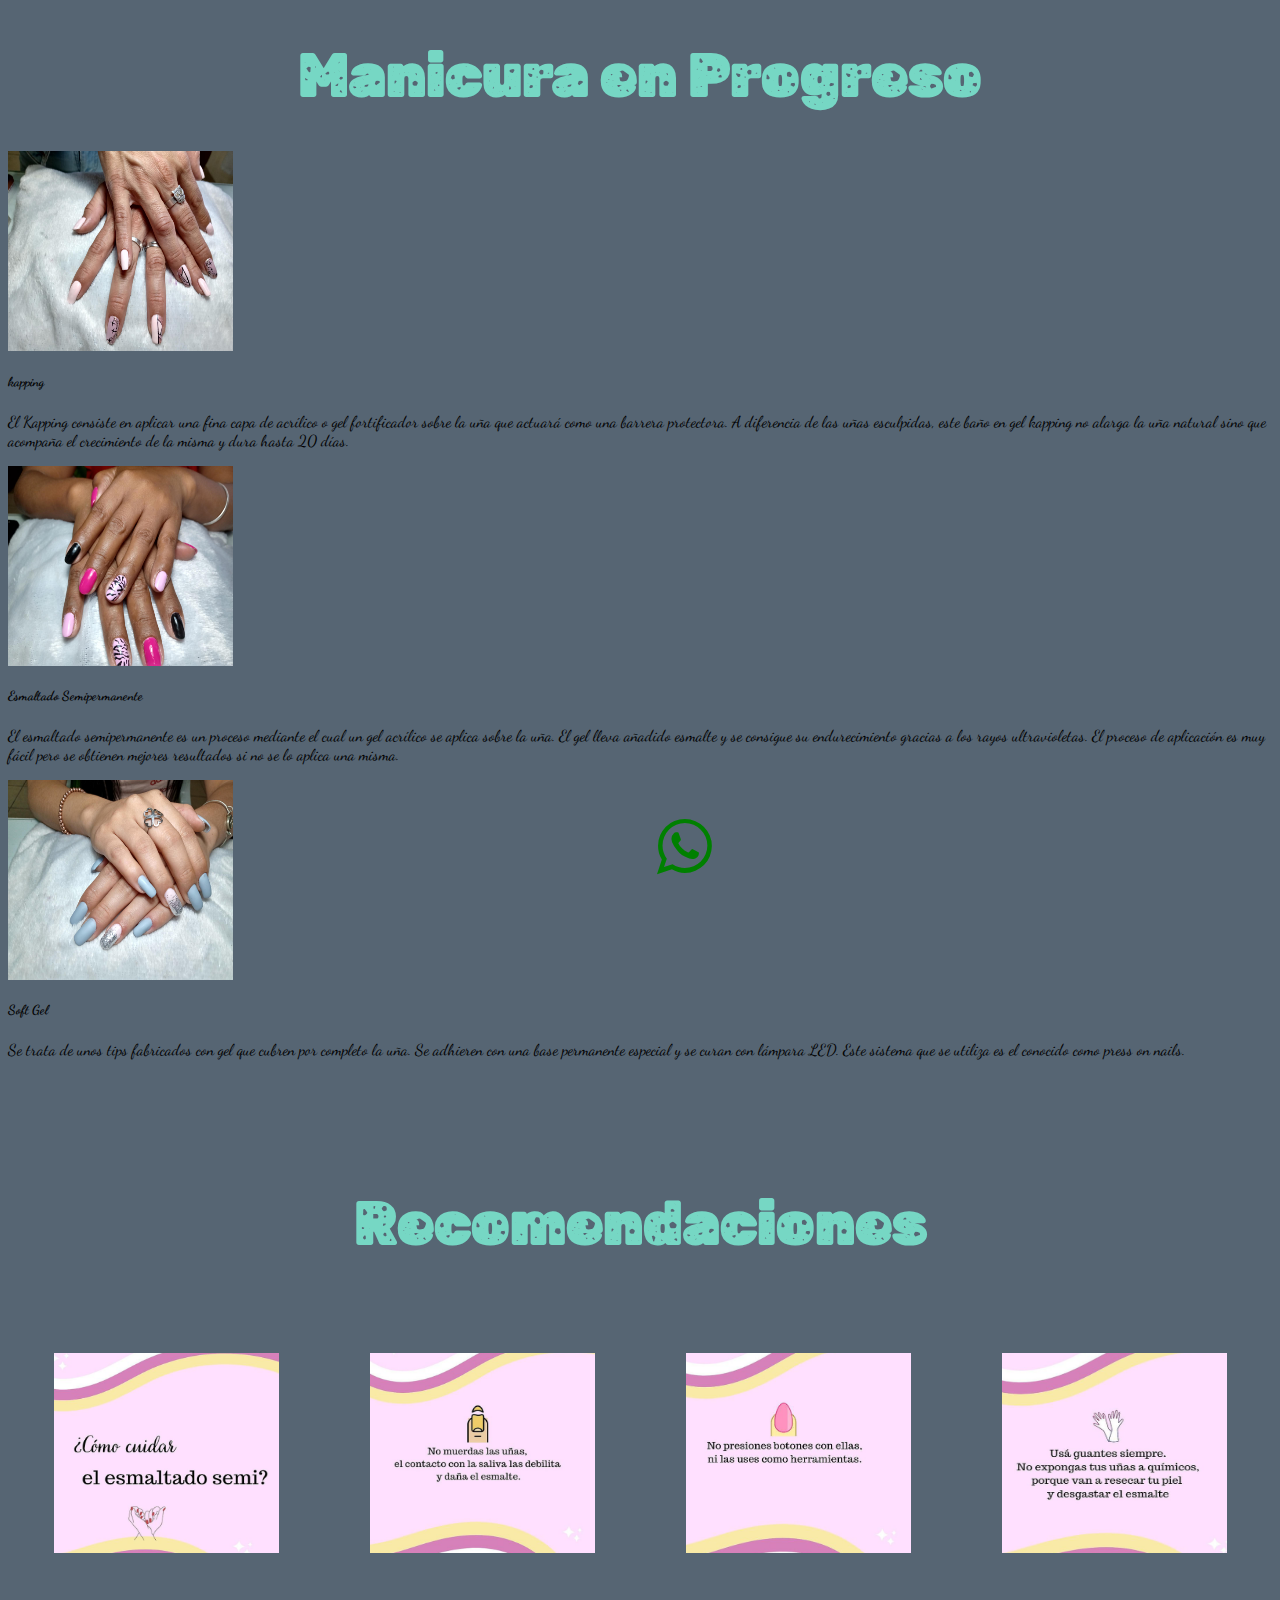
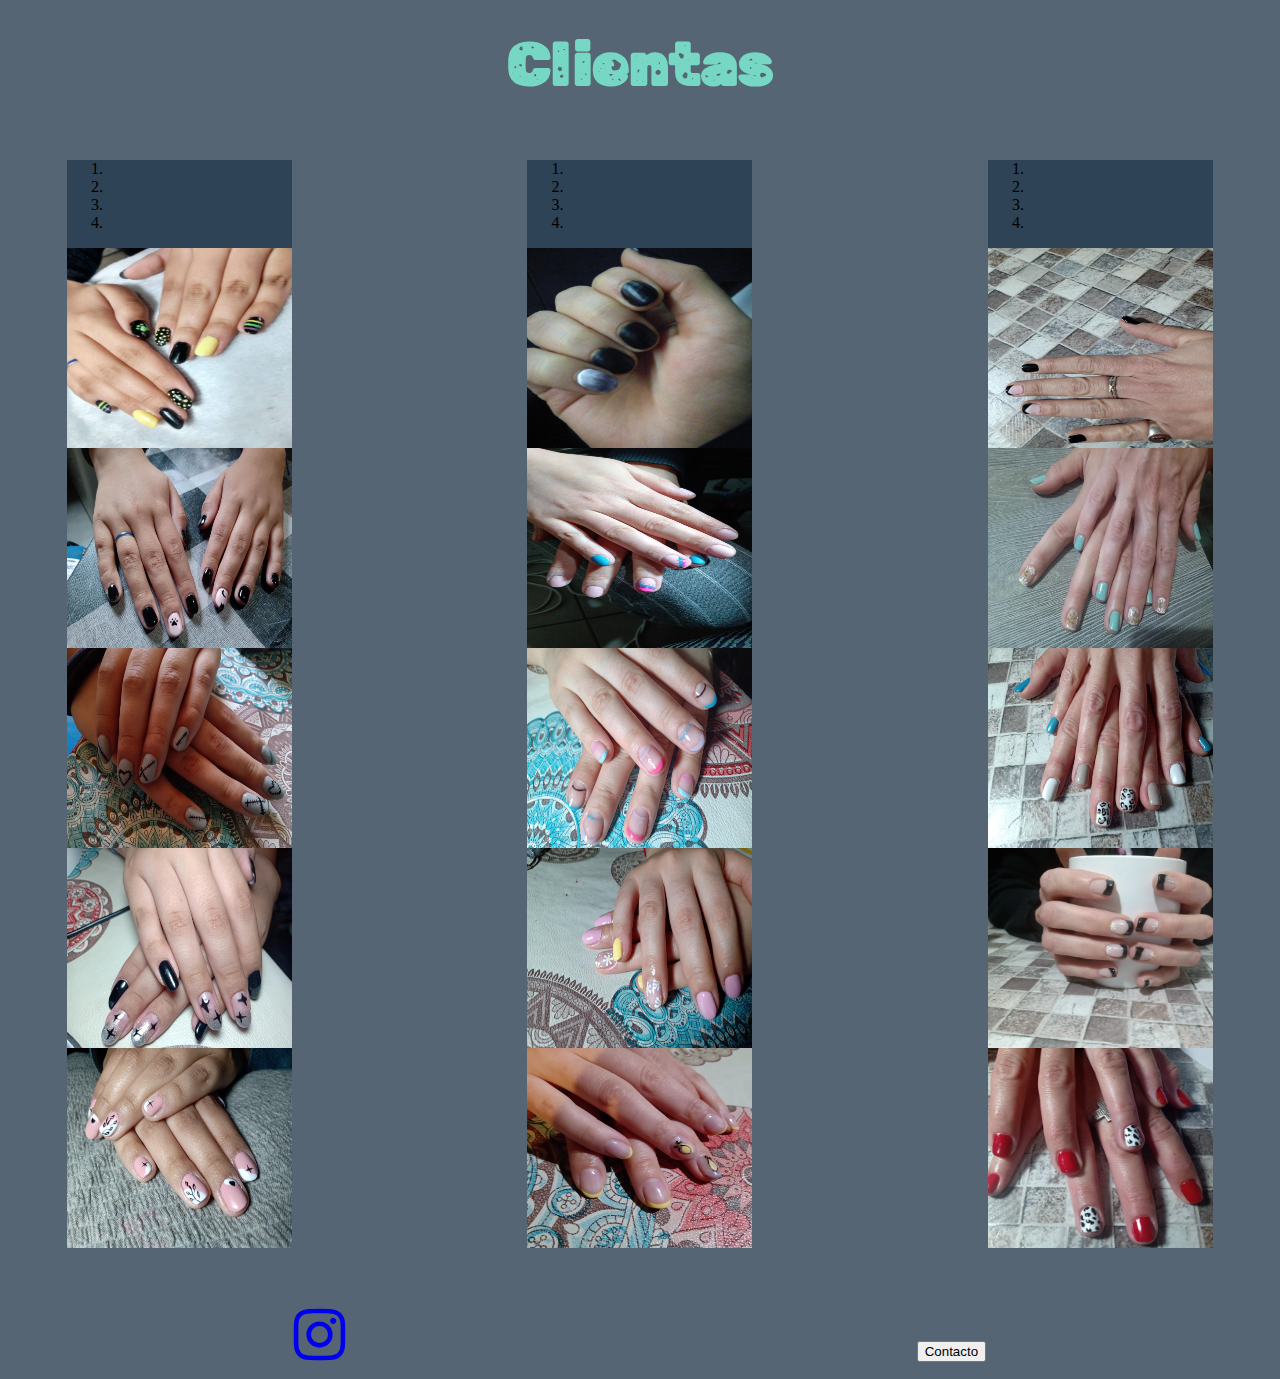
==== index.html @ 7dfbd7f0 "Modificación contactos" ====
<!DOCTYPE html>
<html lang="en" dir="ltr">
  <head>
    <meta charset="utf-8">
    <meta name="viewport" content="widht=device-widht, initial-scale= 1.5">
    <meta name="description" content="Servicio de Manicuria">
    <meta name="keywords" content="Manicura, Manicuria, Esmaltado, Kapping, Semipermanente">
    <meta name="author" content="Paula Contreras">
    <!-- CSS only -->
<link href="https://cdn.jsdelivr.net/npm/bootstrap@5.2.0-beta1/dist/css/bootstrap.min.css" rel="stylesheet" integrity="sha384-0evHe/X+R7YkIZDRvuzKMRqM+OrBnVFBL6DOitfPri4tjfHxaWutUpFmBp4vmVor" crossorigin="anonymous">
    <link rel="stylesheet" href="css/fontello.css">
    <link rel="stylesheet" href="css/estilo.css">
    <link rel="stylesheet" href="https://maxcdn.bootstrapcdn.com/font-awesome/4.7.0/css/font-awesome.min.css">
    <title>Manicura</title>
  </head>
  <body>

    <header>
    <h1 class="titulo">Manicura en Progreso</h1>
      </header>

      <!--Tarjetas de presentacion kappin semi y Soft  -->

      <nav class="cardss" >
        <div class="container">
          <div class="row">
            <div class="col-sm-12 col-md-2 col-lg-2">
      <div class="card" >

          <img src="./imagenes/kapping.jpg" class="card-img-top" alt="...">
          <div class="card-body text-center">
              <h5 class="card-title">kapping</h5>
              <p class="card-text">El Kapping consiste en aplicar una fina capa de acrílico o gel fortificador sobre la uña que actuará como una barrera protectora. A diferencia de las uñas esculpidas, este baño en gel kapping no alarga la uña natural sino que acompaña el crecimiento de la misma y dura hasta 20 días.</p>
</div>
          </div>
      </div>
  </div>

  <!--card semi-->
<div class="container">
  <div class="row">
  <div class=" col-sm-12 col-md-2 col-lg-2 ">
<div class="card" >

    <img src="./imagenes/semi.jpg" class="card-img-top" alt="...">
    <div class="card-body text-center">
        <h5 class="card-title">Esmaltado Semipermanente</h5>
        <p class="card-text"> El esmaltado semipermanente es un proceso mediante el cual un gel acrílico se aplica sobre la uña. El gel lleva añadido esmalte y se consigue su endurecimiento gracias a los rayos ultravioletas. El proceso de aplicación es muy fácil pero se obtienen mejores resultados si no se lo aplica una misma.</p>

    </div>
  </div>
</div>
</div>

<!--card soft-->
<div class="container">
  <div class="row">
    <div class="col-sm-12 col-md-2 col-lg-2 ">
<div class="card" >

  <img src="./imagenes/soft.jpg" class="card-img-top" alt="...">
  <div class="card-body text-center">
      <h5 class="card-title">Soft Gel</h5>
      <p class="card-text">Se trata de unos tips fabricados con gel que cubren por completo la uña. Se adhieren con una base permanente especial y se curan con lámpara LED. Este sistema que se utiliza es el conocido como press on nails.</p>

  </div>
</div>
</div>
</div>
</nav>

<br> <br><br><br>

<section>
  <h1>Recomendaciones</h1>

</section>
<br><br><br>
      </nav>
      <nav class="recomendaciones">
        <div class=" col-sm-12 col-md-2 col-lg-2">
          <img src="./imagenes/cuidado1 (1).png" alt="">
        </div>

<div class=" col-sm-12 col-md-2 col-lg-2">
    <img src="./imagenes/cuidado1 (2).png" alt="">
</div>

    <div class=" col-sm-12 col-md-2 col-lg-2">
        <img src="./imagenes/cuidado1 (3).png" alt="">
    </div>

    <div class=" col-sm-12 col-md-2 col-lg-2">
      <img src="./imagenes/cuidado1 (4).png" alt="">
    </div>
            </nav>

<br><br>
<!--Empieza el carruosel de clientas-->
      <section>
        <h1>Clientas</h1>

      </section>
<section class="carru">
      <script src="https://code.jquery.com/jquery-3.5.1.min.js"></script>
<script src="https://cdn.jsdelivr.net/npm/bootstrap@4.6.0/dist/js/bootstrap.bundle.min.js"></script>
<style>
.carousel{
    background: #2f4357;
    margin-top: 20px;
}
.carousel-item{
    text-align: center;
    min-height: 180px; /* Prevent carousel from being distorted if for some reason image doesn't load */
}
</style>
</head>
<body>
<div class="col-sm-12 col-md-3 col-lg-2">
    <div id="myCarousel" class="carousel slide" data-ride="carousel">
        <!-- Carousel indicators -->
        <ol class="carousel-indicators">
            <li data-target="#myCarousel" data-slide-to="0" class="active"></li>
            <li data-target="#myCarousel" data-slide-to="1"></li>
            <li data-target="#myCarousel" data-slide-to="2"></li>
            <li data-target="#myCarousel" data-slide-to="3"></li>
        </ol>
        <!-- Wrapper for carousel items -->
        <div class="carousel-inner">
            <div class="carousel-item active">
                <img src="./imagenes/pili1.jpg" alt="First Slide">
            </div>
            <div class="carousel-item">
                <img src="./imagenes/pili2.jpg" alt="Second Slide">
            </div>
            <div class="carousel-item">
                <img src="./imagenes/pili3.jpg" alt="Third Slide">
            </div>
            <div class="carousel-item">
                <img src="./imagenes/pili4.jpg" alt="Third Slide">
            </div>
            <div class="carousel-item">
                <img src="./imagenes/pili5.jpg" alt="Third Slide">
            </div>
        </div>
        <!-- Carousel controls -->
        <a class="carousel-control-prev" href="#myCarousel" data-slide="prev">
            <span class="carousel-control-prev-icon"></span>
        </a>
        <a class="carousel-control-next" href="#myCarousel" data-slide="next">
            <span class="carousel-control-next-icon"></span>
        </a>
    </div>
</div>
<br><br>
<!--fotos adri-->
<script src="https://code.jquery.com/jquery-3.5.1.min.js"></script>
<script src="https://cdn.jsdelivr.net/npm/bootstrap@4.6.0/dist/js/bootstrap.bundle.min.js"></script>
<style>
.carousel{
    background: #2f4357;
    margin-top: 20px;
}
.carousel-item{
    text-align: center;
    min-height: 180px; /* Prevent carousel from being distorted if for some reason image doesn't load */
}
</style>
</head>
<body>
<div class="col-sm-12 col-md-3 col-lg-2">
    <div id="myCarousel" class="carousel slide" data-ride="carousel">
        <!-- Carousel indicators -->
        <ol class="carousel-indicators">
            <li data-target="#myCarousel" data-slide-to="0" class="active"></li>
            <li data-target="#myCarousel" data-slide-to="1"></li>
            <li data-target="#myCarousel" data-slide-to="2"></li>
            <li data-target="#myCarousel" data-slide-to="3"></li>
        </ol>
        <!-- Wrapper for carousel items -->
        <div class="carousel-inner">
            <div class="carousel-item active">
                <img src="./imagenes/adri1.jpg" alt="First Slide">
            </div>
            <div class="carousel-item">
                <img src="./imagenes/adri2.jpg" alt="Second Slide">
            </div>
            <div class="carousel-item">
                <img src="./imagenes/adri3.jpg" alt="Third Slide">
            </div>
            <div class="carousel-item">
                <img src="./imagenes/adri4.jpg" alt="Third Slide">
            </div>
            <div class="carousel-item">
                <img src="./imagenes/adri5.jpg" alt="Third Slide">
            </div>
        </div>
        <!-- Carousel controls -->
        <a class="carousel-control-prev" href="#myCarousel" data-slide="prev">
            <span class="carousel-control-prev-icon"></span>
        </a>
        <a class="carousel-control-next" href="#myCarousel" data-slide="next">
            <span class="carousel-control-next-icon"></span>
        </a>
    </div>
</div>
<br><br>

<!--fotos yeca-->
<script src="https://code.jquery.com/jquery-3.5.1.min.js"></script>
<script src="https://cdn.jsdelivr.net/npm/bootstrap@4.6.0/dist/js/bootstrap.bundle.min.js"></script>
<style>
.carousel{
    background: #2f4357;
    margin-top: 20px;
}
.carousel-item{
    text-align: center;
    min-height: 100px; /* Prevent carousel from being distorted if for some reason image doesn't load */
}
</style>
</head>
<body>
<div class="col-sm-12 col-md-3 col-lg-2">
    <div id="myCarousel" class="carousel slide" data-ride="carousel">
        <!-- Carousel indicators -->
        <ol class="carousel-indicators">
            <li data-target="#myCarousel" data-slide-to="0" class="active"></li>
            <li data-target="#myCarousel" data-slide-to="1"></li>
            <li data-target="#myCarousel" data-slide-to="2"></li>
            <li data-target="#myCarousel" data-slide-to="3"></li>
        </ol>
        <!-- Wrapper for carousel items -->
        <div class="carousel-inner">
            <div class="carousel-item active">
                <img src="./imagenes/yeca1.jpg" alt="First Slide">
            </div>
            <div class="carousel-item">
                <img src="./imagenes/yeca2.jpg" alt="Second Slide">
            </div>
            <div class="carousel-item">
                <img src="./imagenes/yeca3.jpg" alt="Third Slide">
            </div>
            <div class="carousel-item">
                <img src="./imagenes/yeca4.webp" alt="Third Slide">
            </div>
            <div class="carousel-item">
                <img src="./imagenes/yeca5.webp" alt="Third Slide">
            </div>
        </div>
        <!-- Carousel controls -->
        <a class="carousel-control-prev" href="#myCarousel" data-slide="prev">
            <span class="carousel-control-prev-icon"></span>
        </a>
        <a class="carousel-control-next" href="#myCarousel" data-slide="next">
            <span class="carousel-control-next-icon"></span>
        </a>
    </div>
</div>
</section>

<br><br><br>
      <section  class="iconos">


        <div class="instagram">

        <a href="https://www.instagram.com/paulaluciacontreras/" target="_blank"><i class="fa fa-instagram"></i></a>
        </div>

        <div>
       <a href="contacto/contacto.html" class="contact-button"><button class="btn">Contacto</button></a>
      </div>

      <div class="what">
        <a class="what" href="https://api.whatsapp.com/send?phone=5492612590822&text=Manicura" target="_blank">

    <i class="icon-whatsapp"></i>


    </a>
      </div>
    </section>
<script src="https://yoyaestilos.cl/wp-content/plugins/wp-whatsapp-chat/assets/frontend/js/qlwapp.min.js?ver=4.7.0" id="qlwapp-js"></script>
      <!-- JavaScript Bundle with Popper -->
      <script src="https://cdn.jsdelivr.net/npm/bootstrap@5.2.0-beta1/dist/js/bootstrap.bundle.min.js" integrity="sha384-pprn3073KE6tl6bjs2QrFaJGz5/SUsLqktiwsUTF55Jfv3qYSDhgCecCxMW52nD2" crossorigin="anonymous"></script>
  </body>
</html>
---- css/fontello.css ----
@font-face {
  font-family: 'fontello';
  src: url('../font/fontello.eot?28528343');
  src: url('../font/fontello.eot?28528343#iefix') format('embedded-opentype'),
       url('../font/fontello.woff2?28528343') format('woff2'),
       url('../font/fontello.woff?28528343') format('woff'),
       url('../font/fontello.ttf?28528343') format('truetype'),
       url('../font/fontello.svg?28528343#fontello') format('svg');
  font-weight: normal;
  font-style: normal;
}
/* Chrome hack: SVG is rendered more smooth in Windozze. 100% magic, uncomment if you need it. */
/* Note, that will break hinting! In other OS-es font will be not as sharp as it could be */
/*
@media screen and (-webkit-min-device-pixel-ratio:0) {
  @font-face {
    font-family: 'fontello';
    src: url('../font/fontello.svg?28528343#fontello') format('svg');
  }
}
*/
[class^="icon-"]:before, [class*=" icon-"]:before {
  font-family: "fontello";
  font-style: normal;
  font-weight: normal;
  speak: never;

  display: inline-block;
  text-decoration: inherit;
  width: 1em;
  margin-right: .2em;
  text-align: center;
  /* opacity: .8; */

  /* For safety - reset parent styles, that can break glyph codes*/
  font-variant: normal;
  text-transform: none;

  /* fix buttons height, for twitter bootstrap */
  line-height: 1em;

  /* Animation center compensation - margins should be symmetric */
  /* remove if not needed */
  margin-left: .2em;

  /* you can be more comfortable with increased icons size */
  /* font-size: 120%; */

  /* Font smoothing. That was taken from TWBS */
  -webkit-font-smoothing: antialiased;
  -moz-osx-font-smoothing: grayscale;

  /* Uncomment for 3D effect */
  /* text-shadow: 1px 1px 1px rgba(127, 127, 127, 0.3); */
}

.icon-picture:before { content: '\e800'; } /* '' */
.icon-home:before { content: '\e801'; } /* '' */
.icon-pinterest-circled:before { content: '\e802'; } /* '' */
.icon-mail:before { content: '\e803'; } /* '' */
.icon-heart-empty:before { content: '\e804'; } /* '' */
.icon-menu:before { content: '\f0c9'; } /* '' */
.icon-instagram:before { content: '\f16d'; } /* '' */
.icon-whatsapp:before { content: '\f232'; } /* '' */
.icon-facebook-circled:before { content: '\f30d'; } /* '' */
---- css/estilo.css ----
@font-face {
font-family: "cursiva";
src: url("../letras/DancingScript-VariableFont_wght.ttf") format("truetype");
}

@font-face {
  font-family: "sombreada";
  src: url("../letras/BungeeShade-Regular.ttf") format("truetype");
}
@font-face {
  font-family: "gordita";
  src: url("../letras/RubikMoonrocks-Regular.ttf") format("truetype");
}

body{
  background-color: #566573;
}
h1{
  font-family: "gordita";
  color: #76D7C4 ;
  font-size: 60px;
  display: flex;
  justify-content: center;

}

}
.container{

}
nav{
  font-family: "cursiva";
  display: flex;
  justify-content: space-around;
}
.carrousel{
  background-color: #F7DC6F;
display: flex;
justify-content: space-between;
    min-height: 180px; /* Prevent carousel from being distorted if for some reason image doesn't load */
}
 img{
   display:flex;
   justify-content:center;
   height: 200px;
   width: 225px
 }



.carru{
  height: 30%;
  width: auto;
  display: flex;
  justify-content: space-around;
  position: relative;
}
 /*icono de facebook*/

.instagram{
  color: red;
  font-size: 60px;
  border-bottom-color: orange;
}


.iconos{
  width:auto;/*tamaño del footer*/
  height: 20%;
  display:flex;
  justify-content:space-around;
  align-items:baseline;
    font-size: 40px;
  }
  .what{
    color: green;
    font-size: 5vmax;
    position: fixed;
    bottom: 15px;
    display: flex;
    justify-content: flex-start;

  }
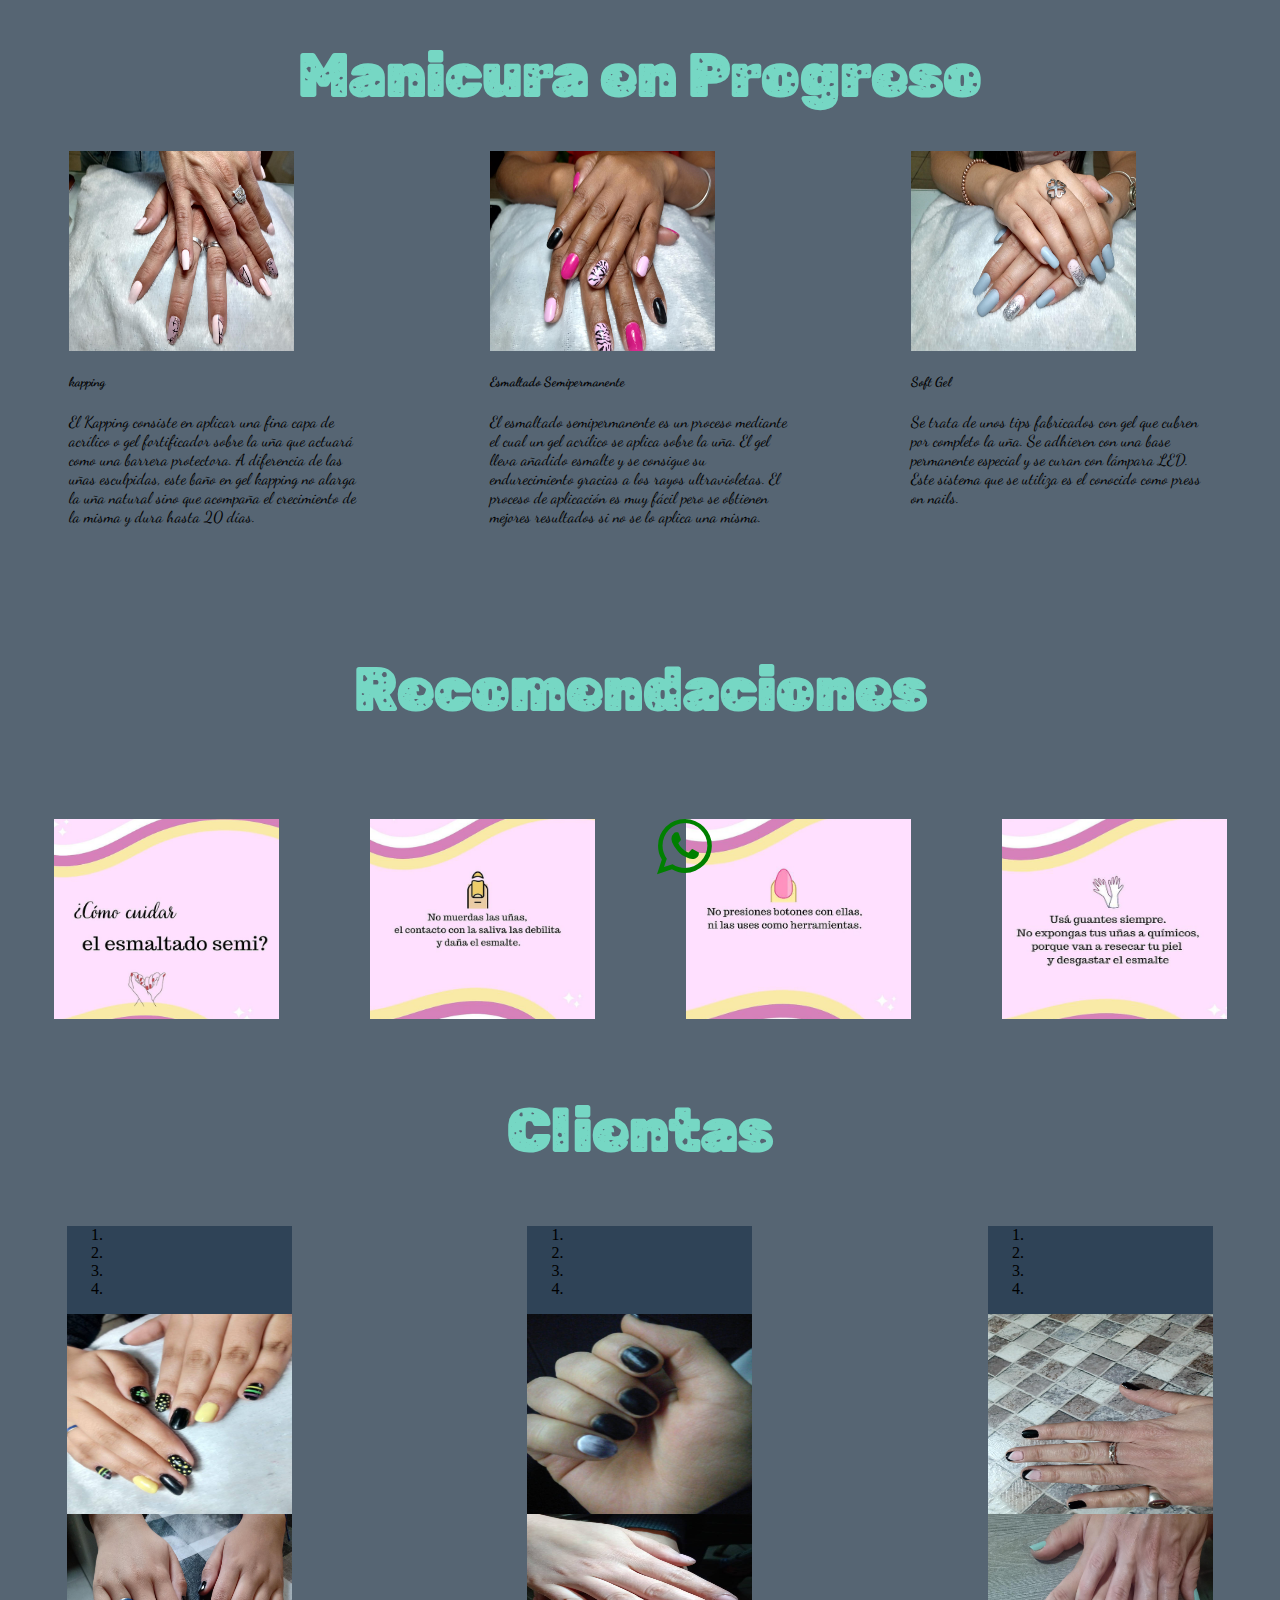
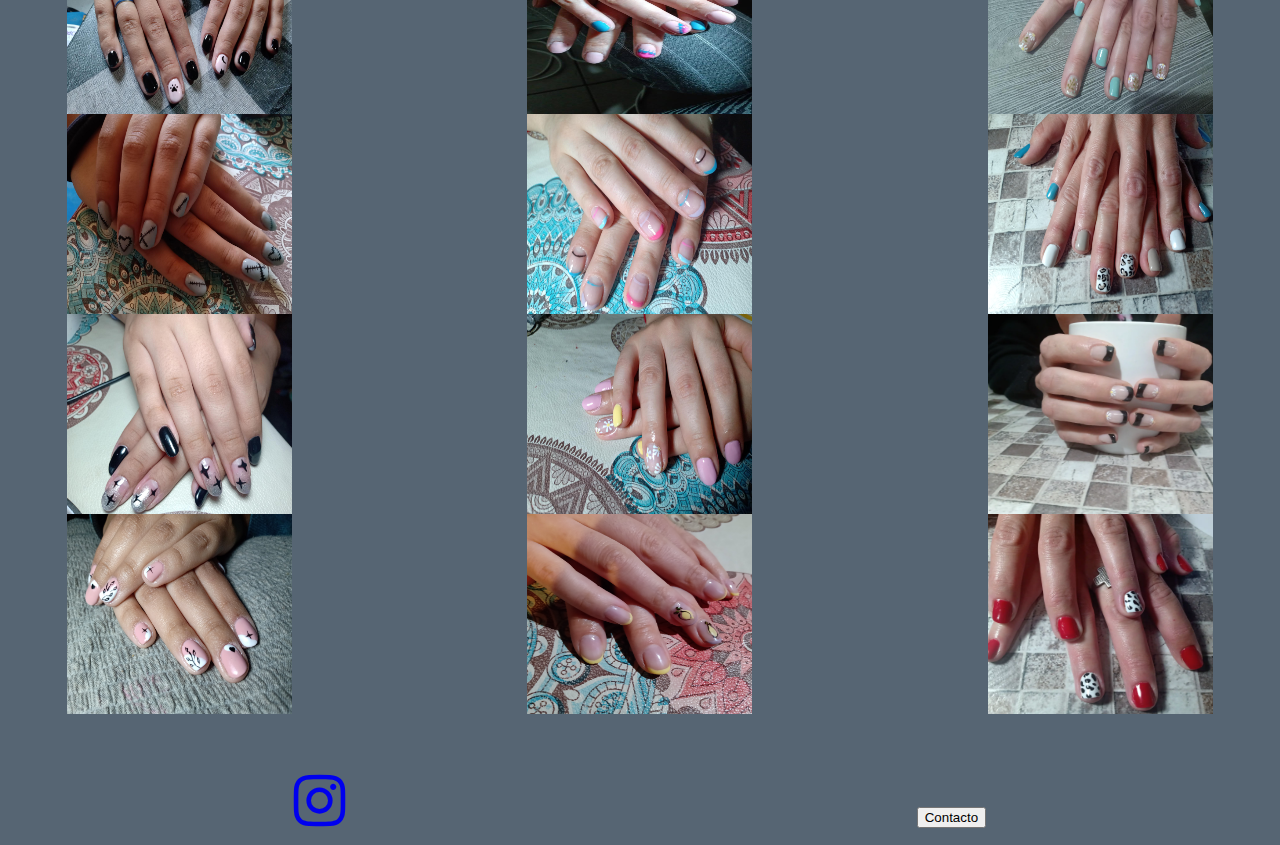
==== commit 7e034600: "Modificación cards" ====
--- a/index.html
+++ b/index.html
@@ -22,9 +22,8 @@
       <!--Tarjetas de presentacion kappin semi y Soft  -->
 
       <nav class="cardss" >
-        <div class="container">
-          <div class="row">
-            <div class="col-sm-12 col-md-2 col-lg-2">
+        <div class="card" style="width: 300px;">
+
       <div class="card" >
 
           <img src="./imagenes/kapping.jpg" class="card-img-top" alt="...">
@@ -37,9 +36,7 @@
   </div>
 
   <!--card semi-->
-<div class="container">
-  <div class="row">
-  <div class=" col-sm-12 col-md-2 col-lg-2 ">
+<div class="card" style="width: 300px;">
 <div class="card" >
 
     <img src="./imagenes/semi.jpg" class="card-img-top" alt="...">
@@ -53,9 +50,7 @@
 </div>
 
 <!--card soft-->
-<div class="container">
-  <div class="row">
-    <div class="col-sm-12 col-md-2 col-lg-2 ">
+<div class="card" style="width: 300px;">  
 <div class="card" >
 
   <img src="./imagenes/soft.jpg" class="card-img-top" alt="...">
--- a/css/estilo.css
+++ b/css/estilo.css
@@ -25,7 +25,9 @@
 }
 
 }
-.container{
+.cardss{ display: flex;
+  flex-wrap: wrap;
+  
 
 }
 nav{
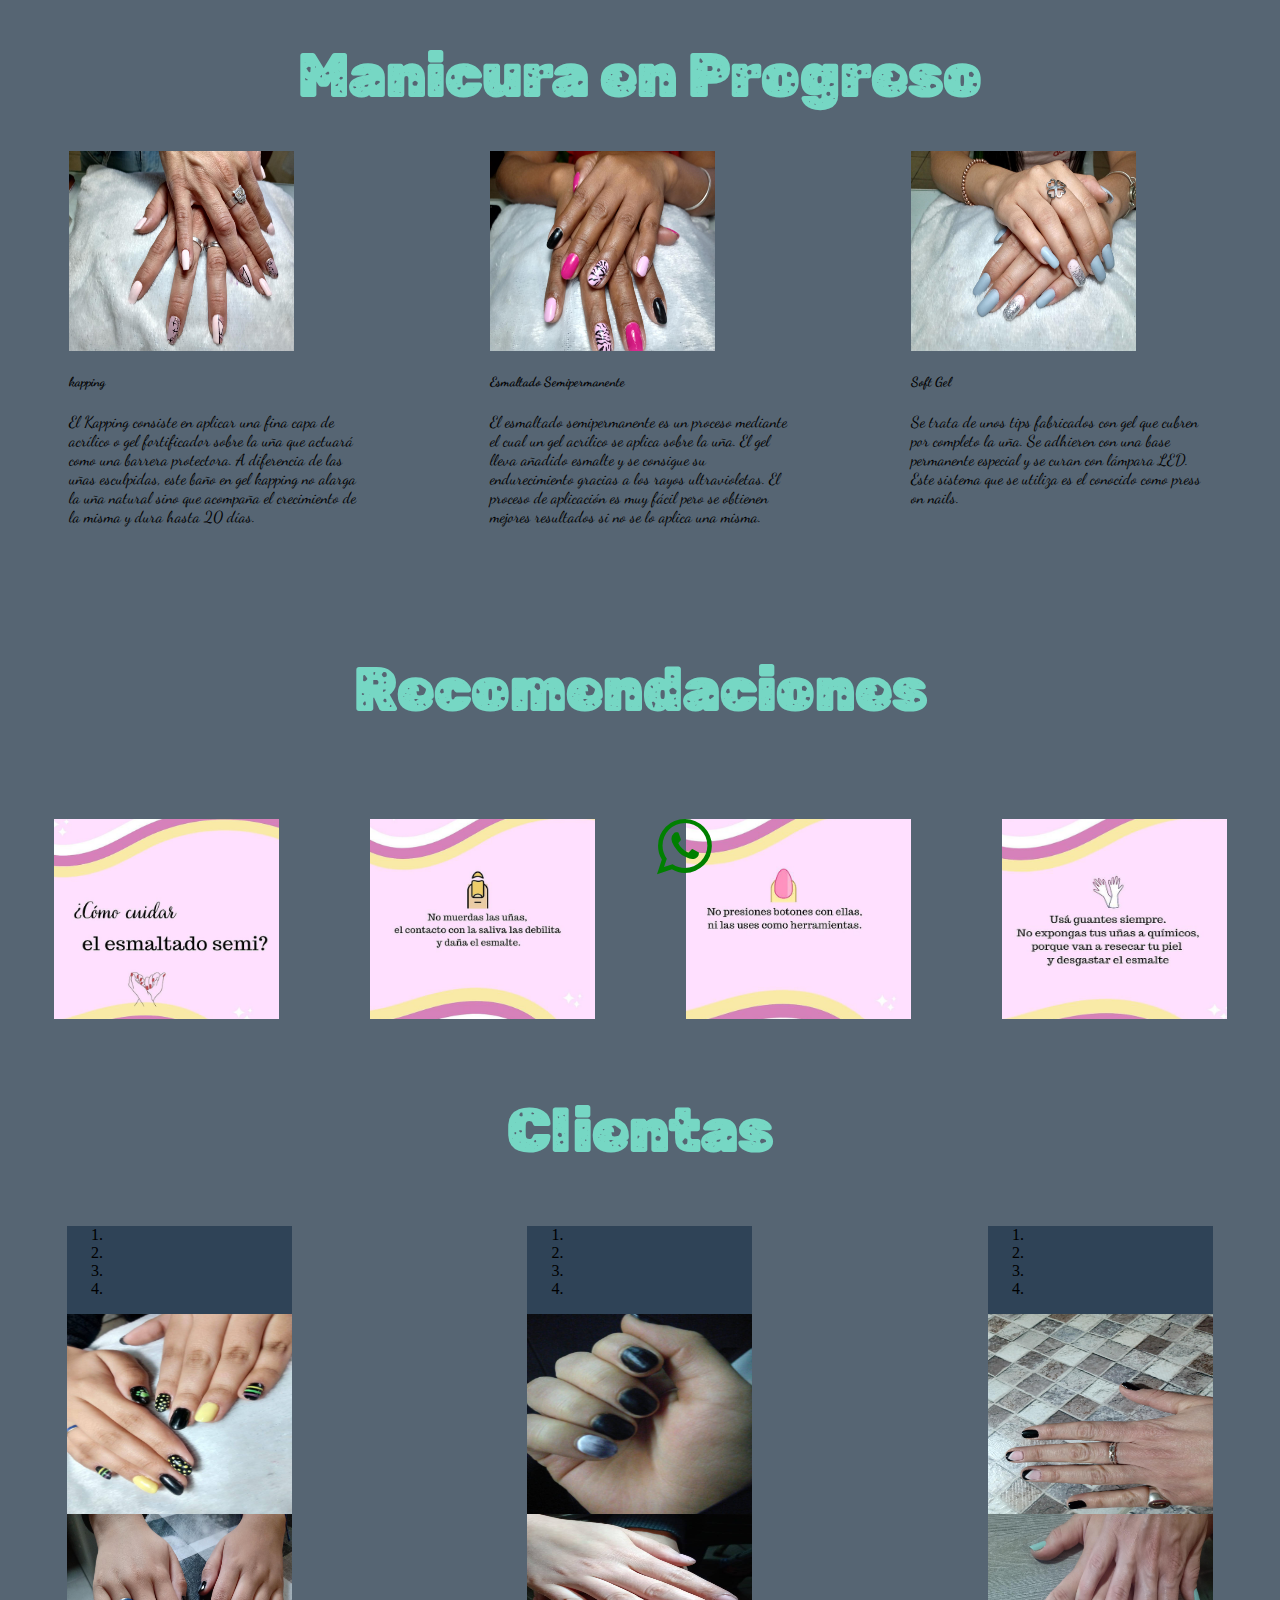
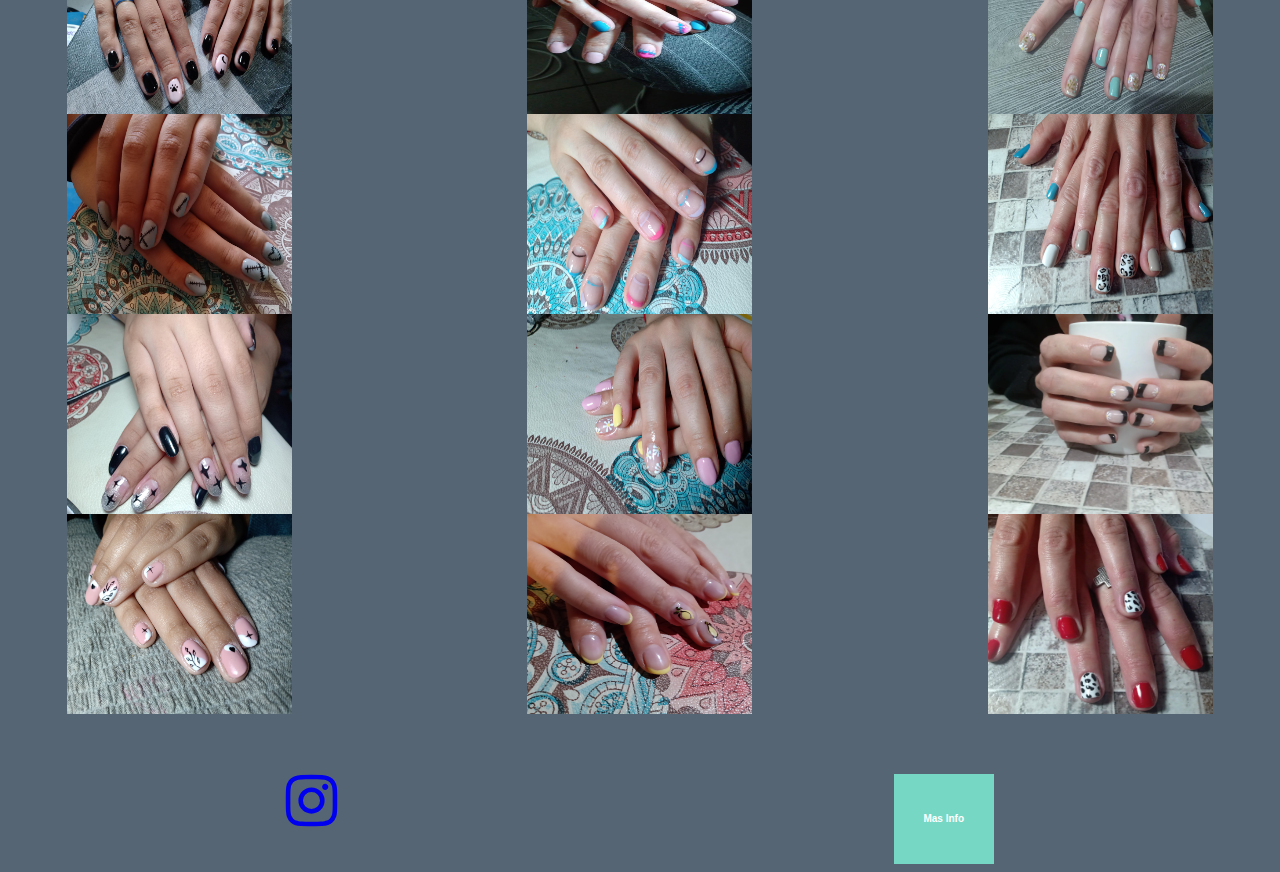
==== commit 54ae372a: "Mapa en contactos" ====
--- a/index.html
+++ b/index.html
@@ -50,7 +50,7 @@
 </div>
 
 <!--card soft-->
-<div class="card" style="width: 300px;">  
+<div class="card" style="width: 300px;">
 <div class="card" >
 
   <img src="./imagenes/soft.jpg" class="card-img-top" alt="...">
@@ -264,7 +264,7 @@
         </div>
 
         <div>
-       <a href="contacto/contacto.html" class="contact-button"><button class="btn">Contacto</button></a>
+       <a href="contacto/contacto.html" class="contact-button"><button class="btn">Mas Info</button></a>
       </div>
 
       <div class="what">
--- a/css/estilo.css
+++ b/css/estilo.css
@@ -27,9 +27,24 @@
 }
 .cardss{ display: flex;
   flex-wrap: wrap;
-  
-
+  }
+  .dire{
+    display: flex;
+    align-items: center;
+  }
+input, textarea{
+  display: flex;
+  justify-content: center;
 }
+  button{
+    font-size:10px;
+       font-weight:bold;
+       color:white;
+       background:#76D7C4;
+       border:0px;
+       width:100px;
+       height:90px;
+  }
 nav{
   font-family: "cursiva";
   display: flex;
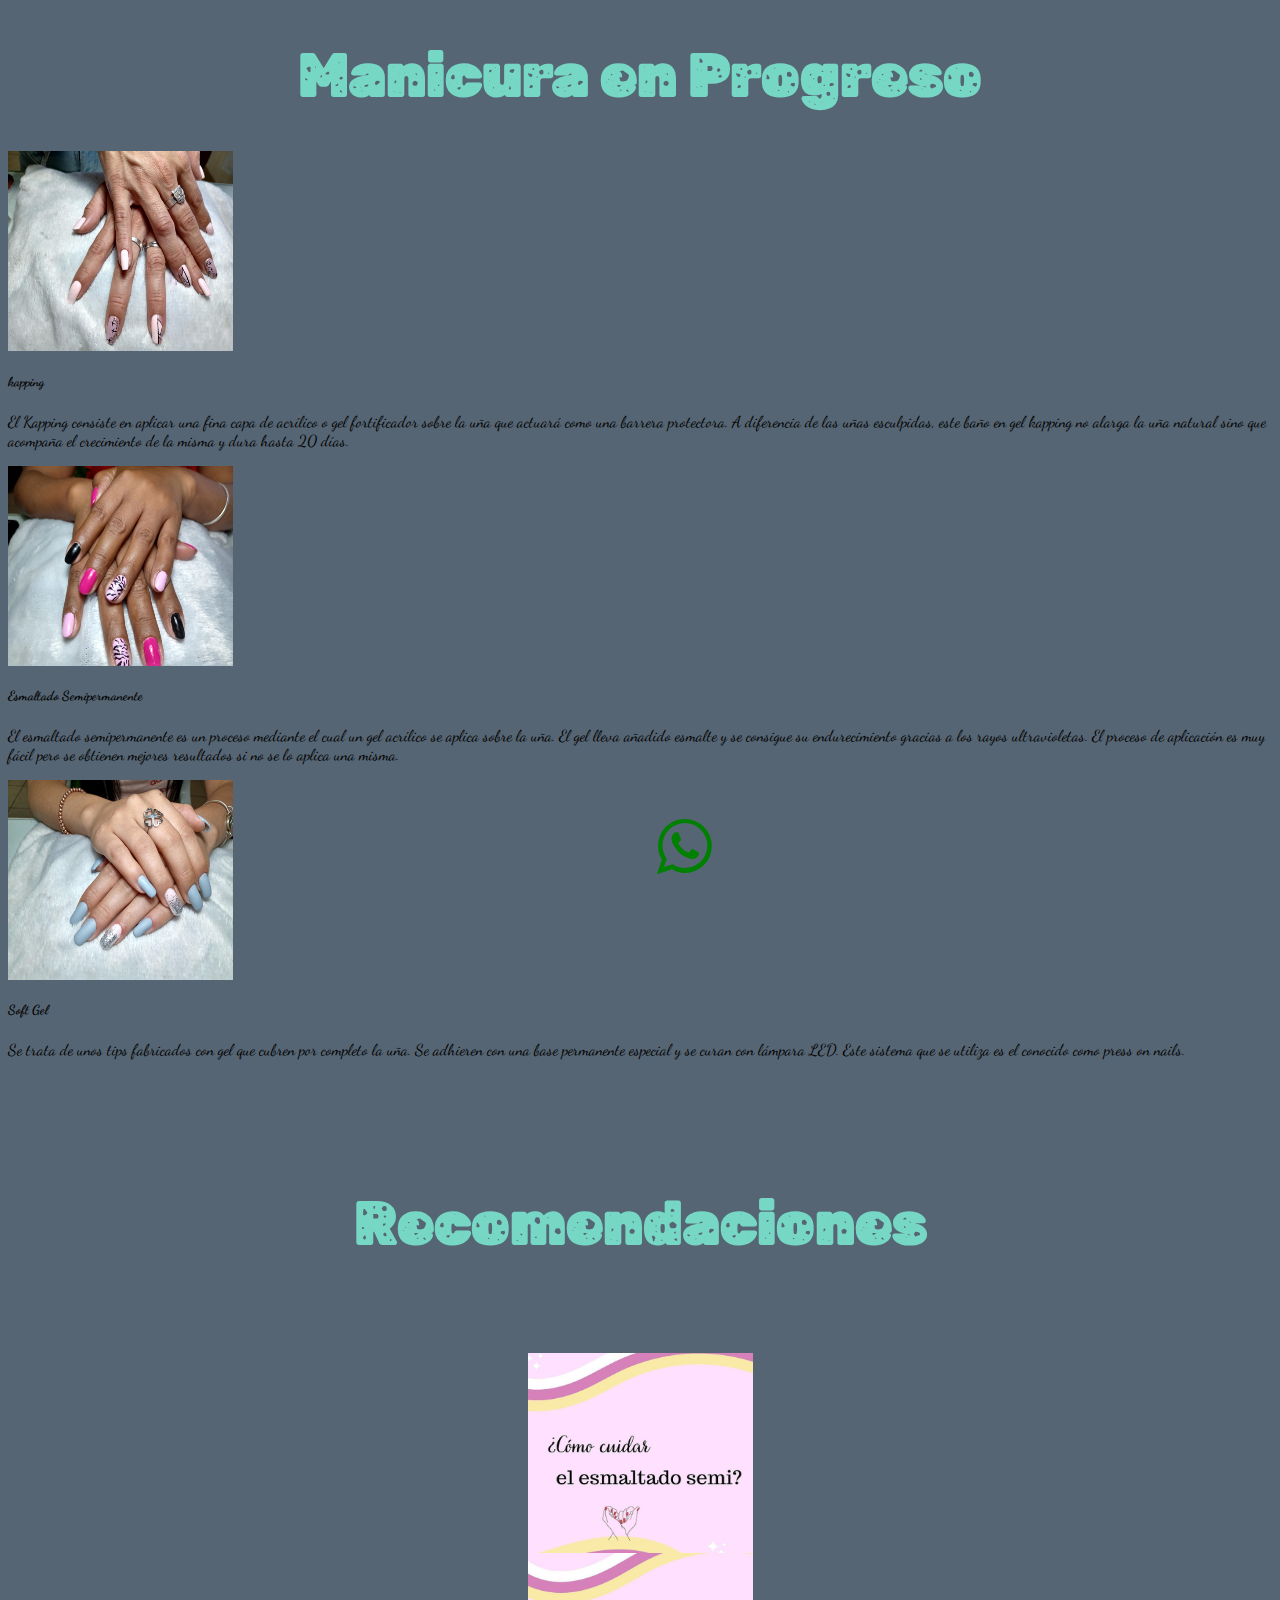
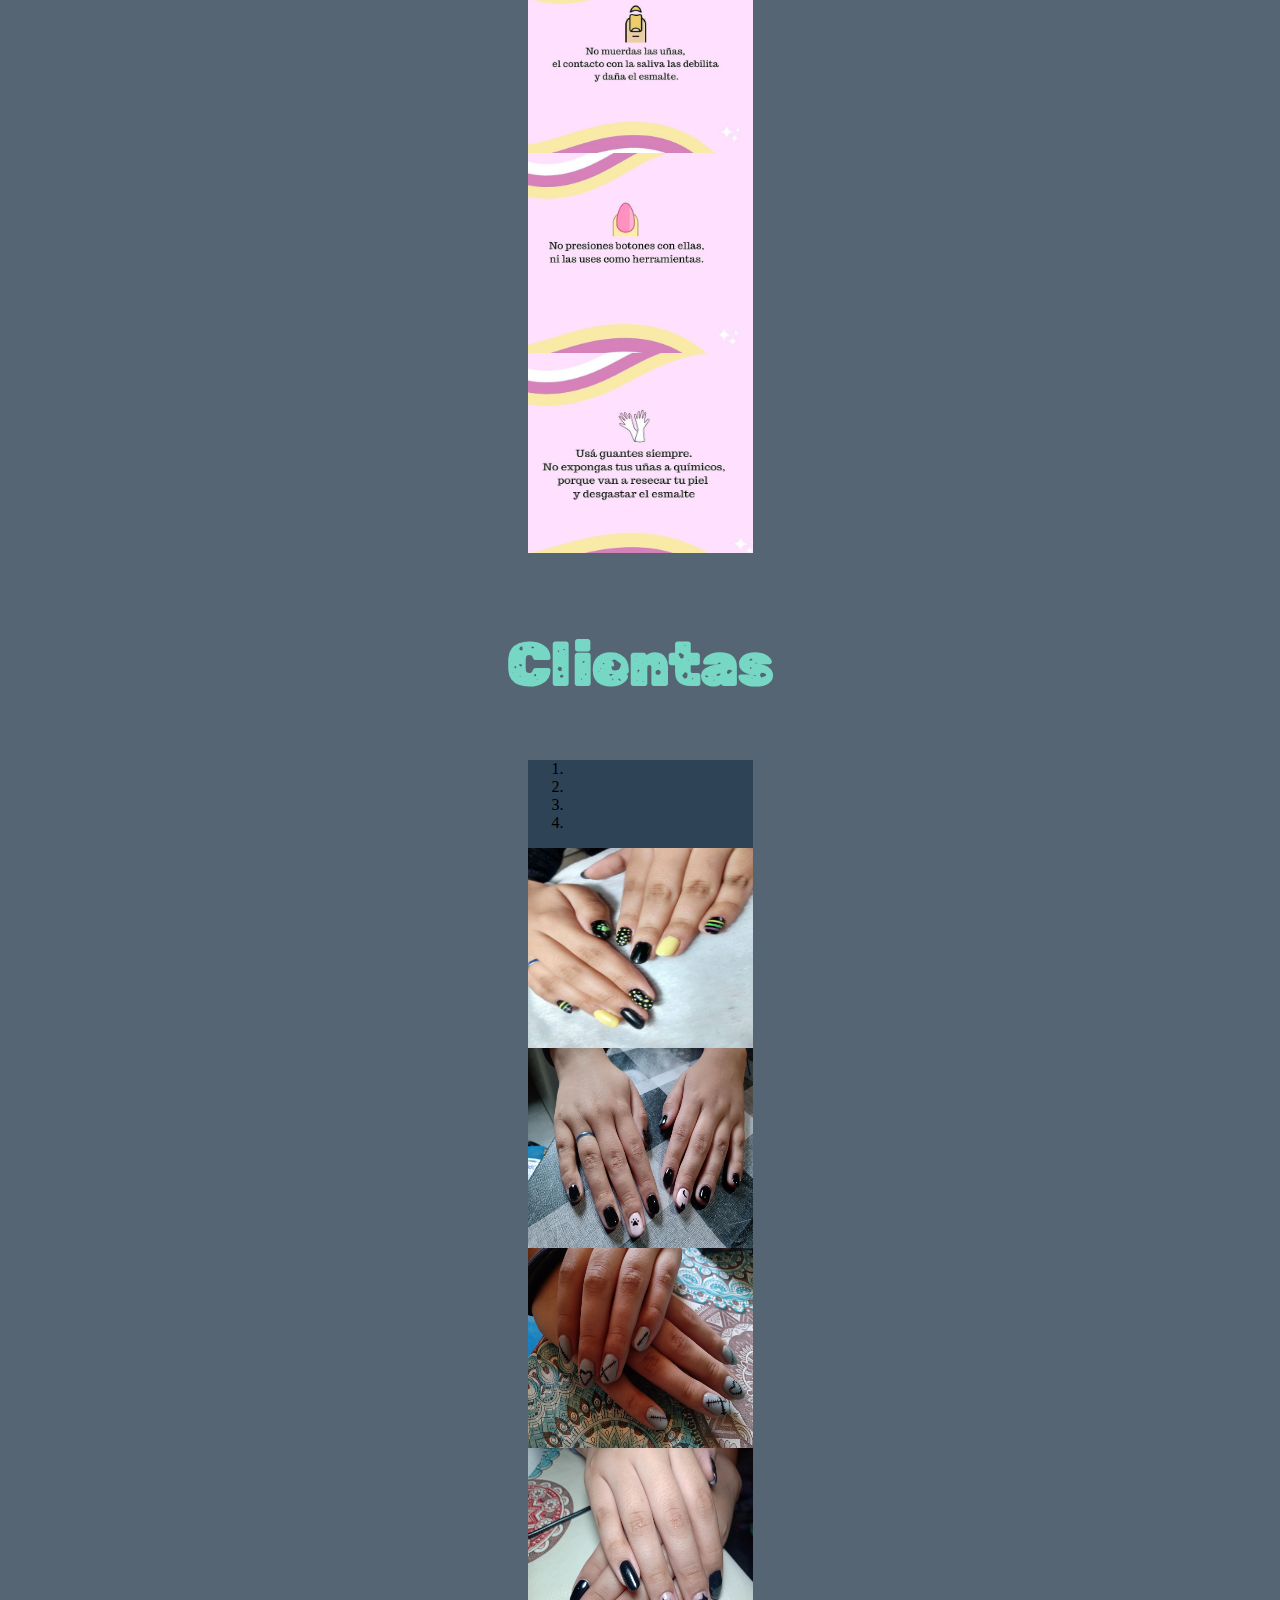
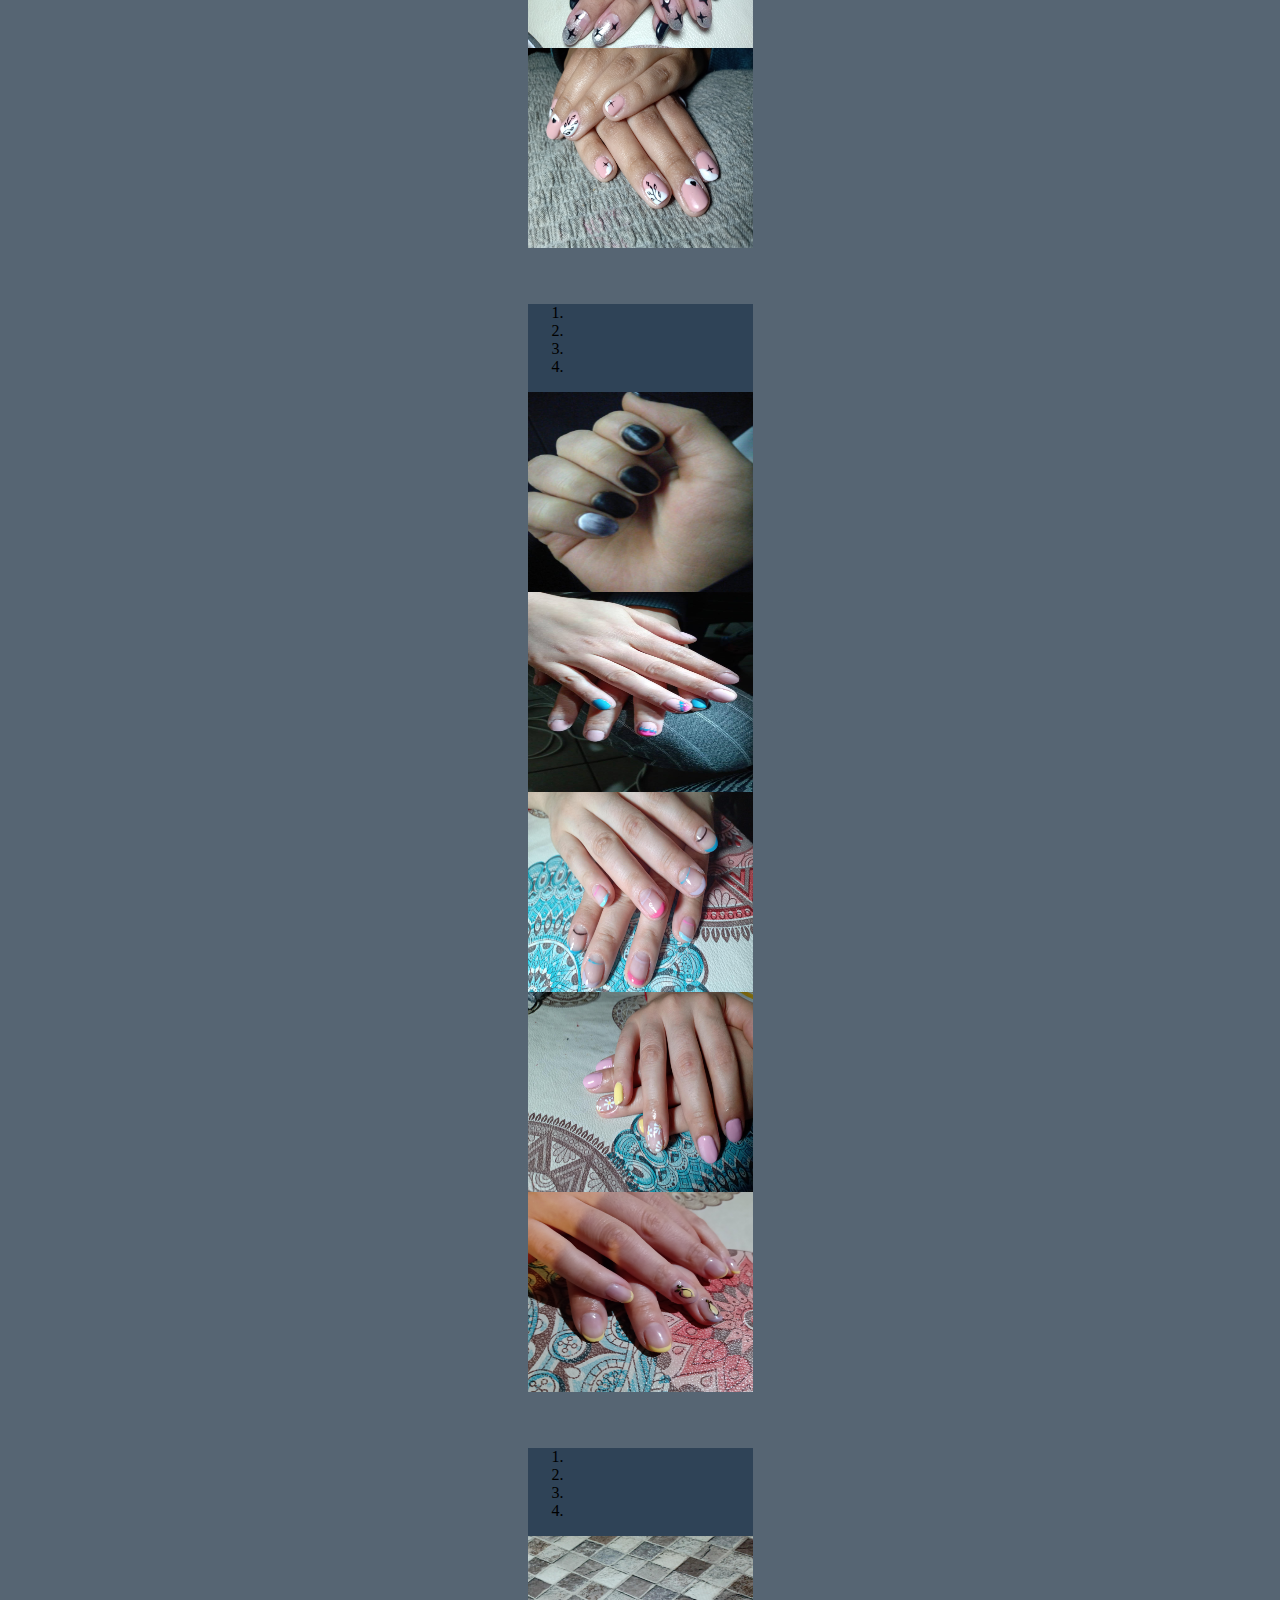
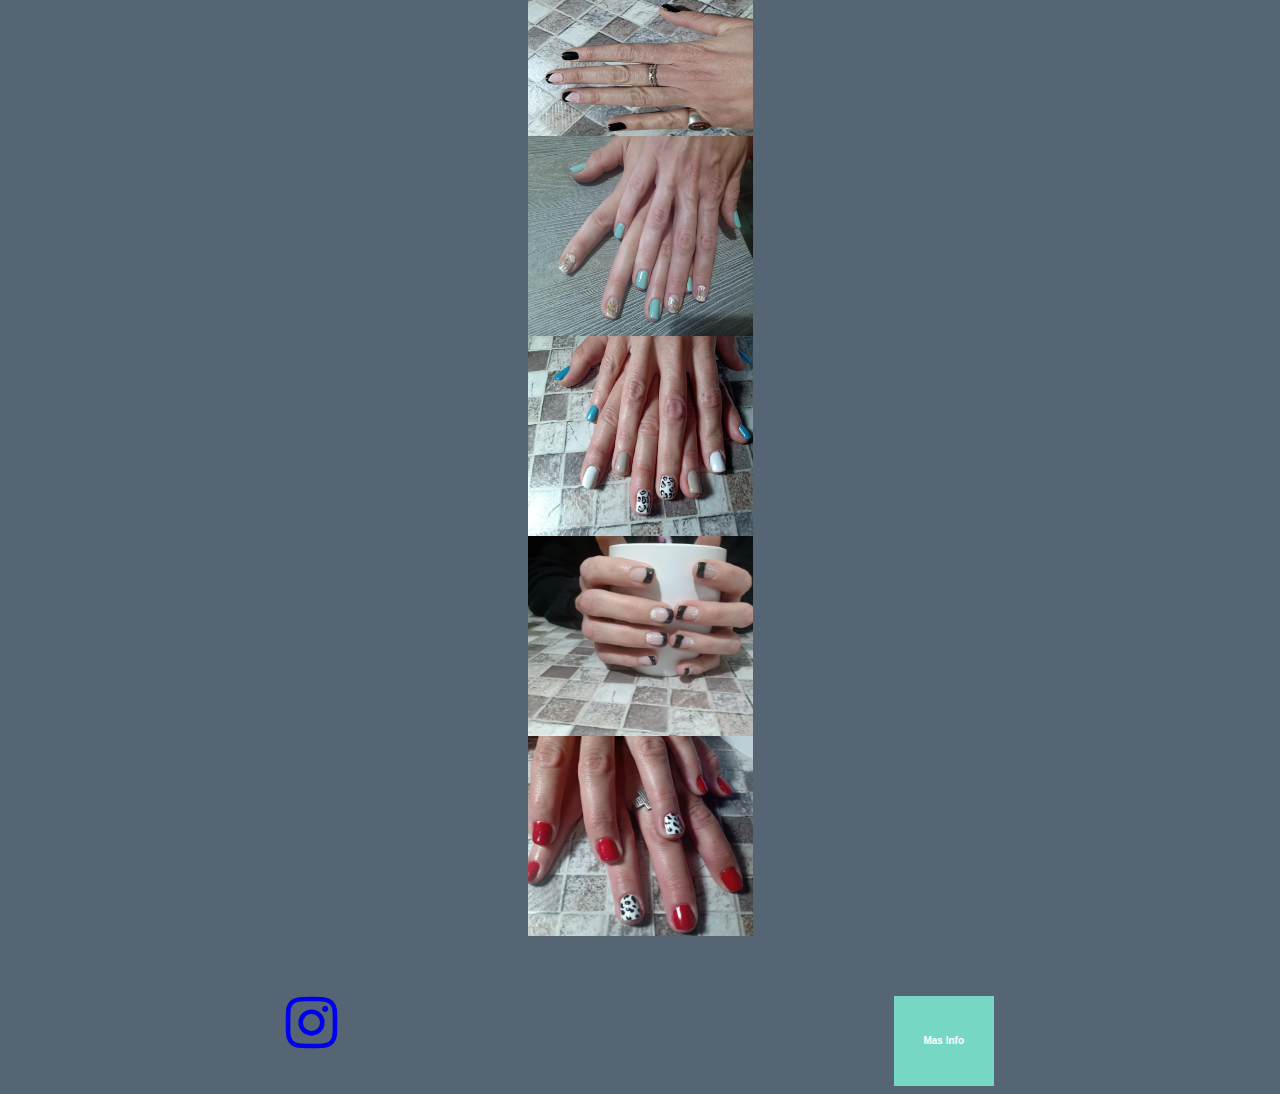
==== commit b489ef09: "Creo que responsive 2" ====
--- a/index.html
+++ b/index.html
@@ -22,44 +22,50 @@
       <!--Tarjetas de presentacion kappin semi y Soft  -->
 
       <nav class="cardss" >
-        <div class="card" style="width: 300px;">
-
+      <!--  <div class="card" style="width: 300px;">-->
+      <div class="container">
+        <div class="row">
+      <div class=" col-sm-12 col-md-2 col-lg-2">
       <div class="card" >
 
           <img src="./imagenes/kapping.jpg" class="card-img-top" alt="...">
-          <div class="card-body text-center">
+          <div class="card-body">
               <h5 class="card-title">kapping</h5>
               <p class="card-text">El Kapping consiste en aplicar una fina capa de acrílico o gel fortificador sobre la uña que actuará como una barrera protectora. A diferencia de las uñas esculpidas, este baño en gel kapping no alarga la uña natural sino que acompaña el crecimiento de la misma y dura hasta 20 días.</p>
-</div>
+             </div>
           </div>
       </div>
-  </div>
-
-  <!--card semi-->
-<div class="card" style="width: 300px;">
+
+  <!--card semi
+<div class="card" style="width: 300px;">-->
+
+<div class=" col-sm-12 col-md-2 col-lg-2">
 <div class="card" >
 
     <img src="./imagenes/semi.jpg" class="card-img-top" alt="...">
-    <div class="card-body text-center">
+    <div class="card-body">
         <h5 class="card-title">Esmaltado Semipermanente</h5>
         <p class="card-text"> El esmaltado semipermanente es un proceso mediante el cual un gel acrílico se aplica sobre la uña. El gel lleva añadido esmalte y se consigue su endurecimiento gracias a los rayos ultravioletas. El proceso de aplicación es muy fácil pero se obtienen mejores resultados si no se lo aplica una misma.</p>
 
     </div>
-  </div>
-</div>
-</div>
-
-<!--card soft-->
-<div class="card" style="width: 300px;">
+</div>
+</div>
+
+
+<!--card soft
+<div class="card" style="width: 300px;">-->
+
+<div class=" col-sm-12 col-md-2 col-lg-2">
 <div class="card" >
 
   <img src="./imagenes/soft.jpg" class="card-img-top" alt="...">
-  <div class="card-body text-center">
+  <div class="card-body">
       <h5 class="card-title">Soft Gel</h5>
-      <p class="card-text">Se trata de unos tips fabricados con gel que cubren por completo la uña. Se adhieren con una base permanente especial y se curan con lámpara LED. Este sistema que se utiliza es el conocido como press on nails.</p>
-
-  </div>
-</div>
+      <p class="card-text">Se trata de unos tips fabricados con gel que cubren por completo la uña. Se adhieren con una base permanente
+         especial y se curan con lámpara LED. Este sistema que se utiliza es el conocido como press on nails.</p>
+    </div>
+    </div>
+    </div>
 </div>
 </div>
 </nav>
@@ -73,6 +79,8 @@
 <br><br><br>
       </nav>
       <nav class="recomendaciones">
+        <div class="container">
+          <div class="row">
         <div class=" col-sm-12 col-md-2 col-lg-2">
           <img src="./imagenes/cuidado1 (1).png" alt="">
         </div>
@@ -88,6 +96,8 @@
     <div class=" col-sm-12 col-md-2 col-lg-2">
       <img src="./imagenes/cuidado1 (4).png" alt="">
     </div>
+  </div>
+</div>
             </nav>
 
 <br><br>
@@ -110,8 +120,9 @@
 }
 </style>
 </head>
-<body>
-<div class="col-sm-12 col-md-3 col-lg-2">
+  <div class="container">
+    <div class="row">
+  <div class=" col-sm-12 col-md-2 col-lg-2">
     <div id="myCarousel" class="carousel slide" data-ride="carousel">
         <!-- Carousel indicators -->
         <ol class="carousel-indicators">
@@ -162,7 +173,7 @@
 }
 </style>
 </head>
-<body>
+
 <div class="col-sm-12 col-md-3 col-lg-2">
     <div id="myCarousel" class="carousel slide" data-ride="carousel">
         <!-- Carousel indicators -->
@@ -215,7 +226,7 @@
 }
 </style>
 </head>
-<body>
+
 <div class="col-sm-12 col-md-3 col-lg-2">
     <div id="myCarousel" class="carousel slide" data-ride="carousel">
         <!-- Carousel indicators -->
@@ -251,6 +262,8 @@
             <span class="carousel-control-next-icon"></span>
         </a>
     </div>
+  </div>
+</div>
 </div>
 </section>
 
--- a/css/estilo.css
+++ b/css/estilo.css
@@ -31,6 +31,7 @@
   .dire{
     display: flex;
     align-items: center;
+    
   }
 input, textarea{
   display: flex;
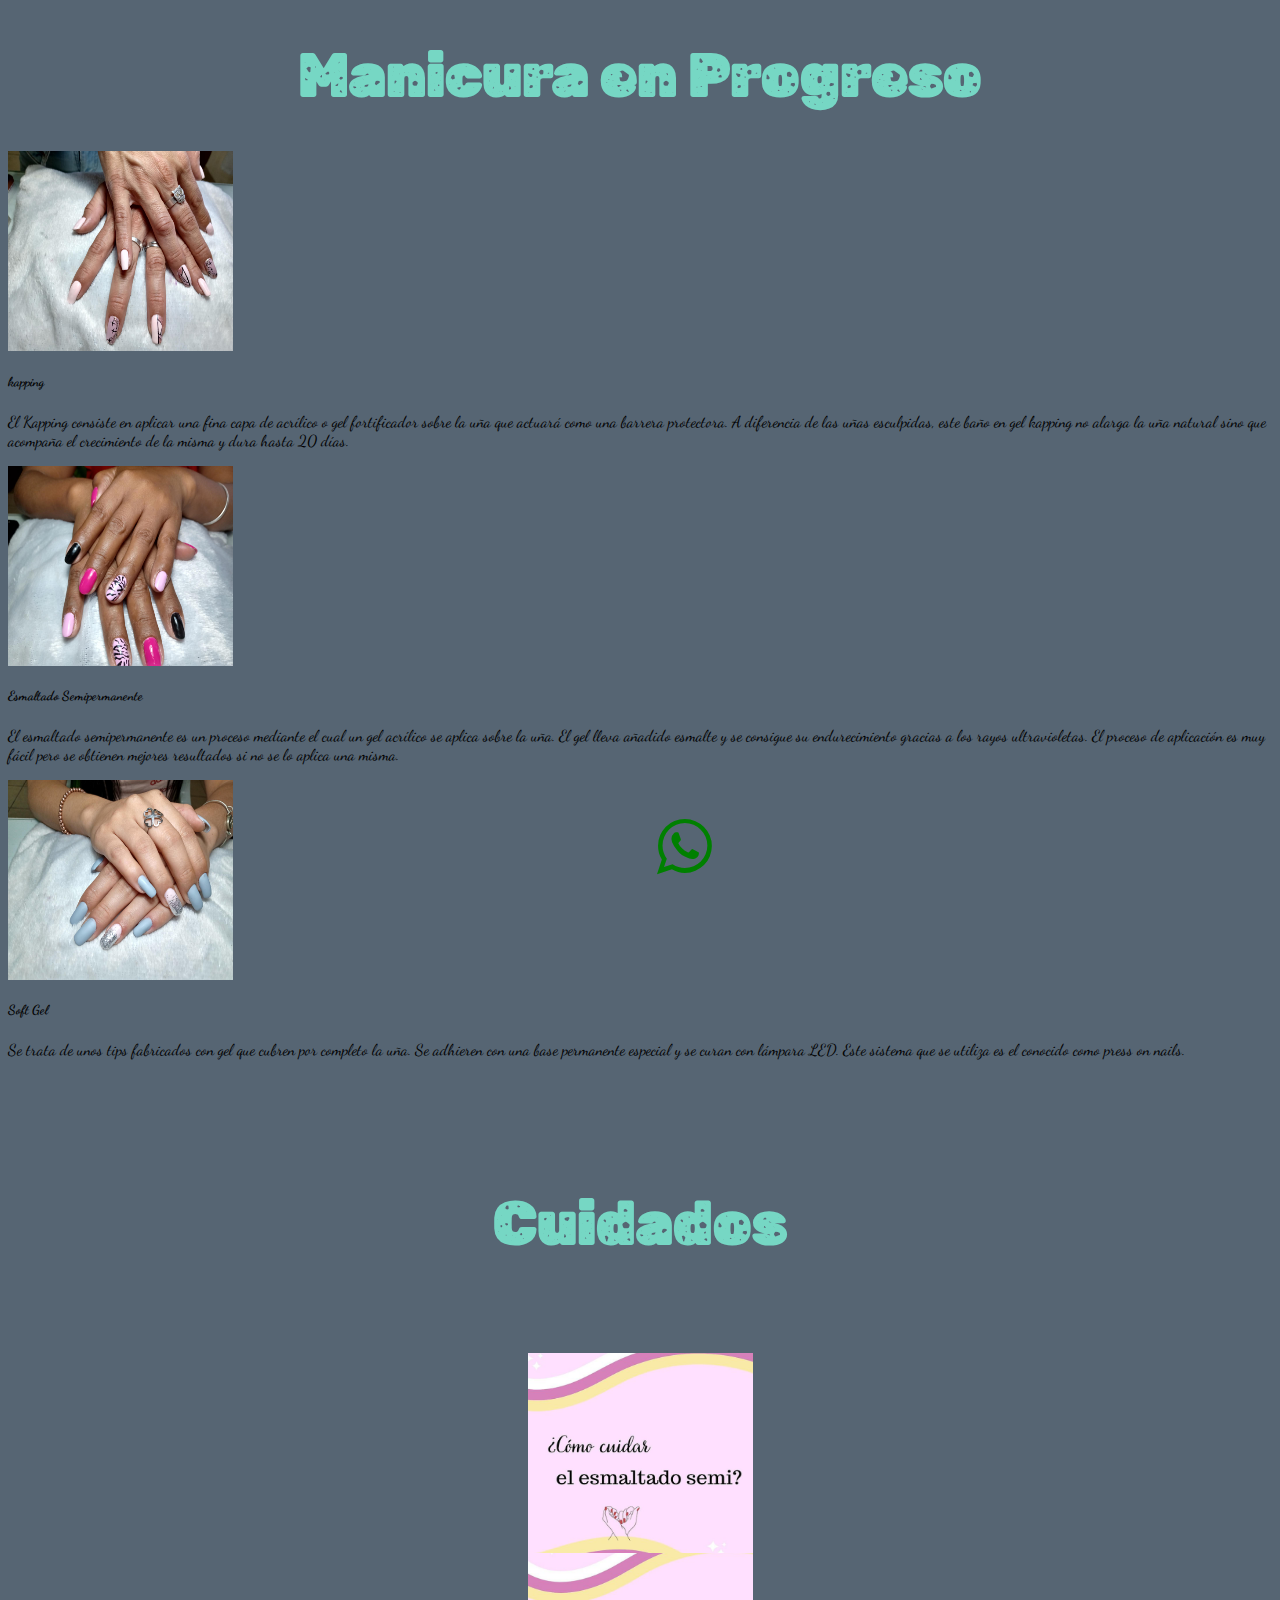
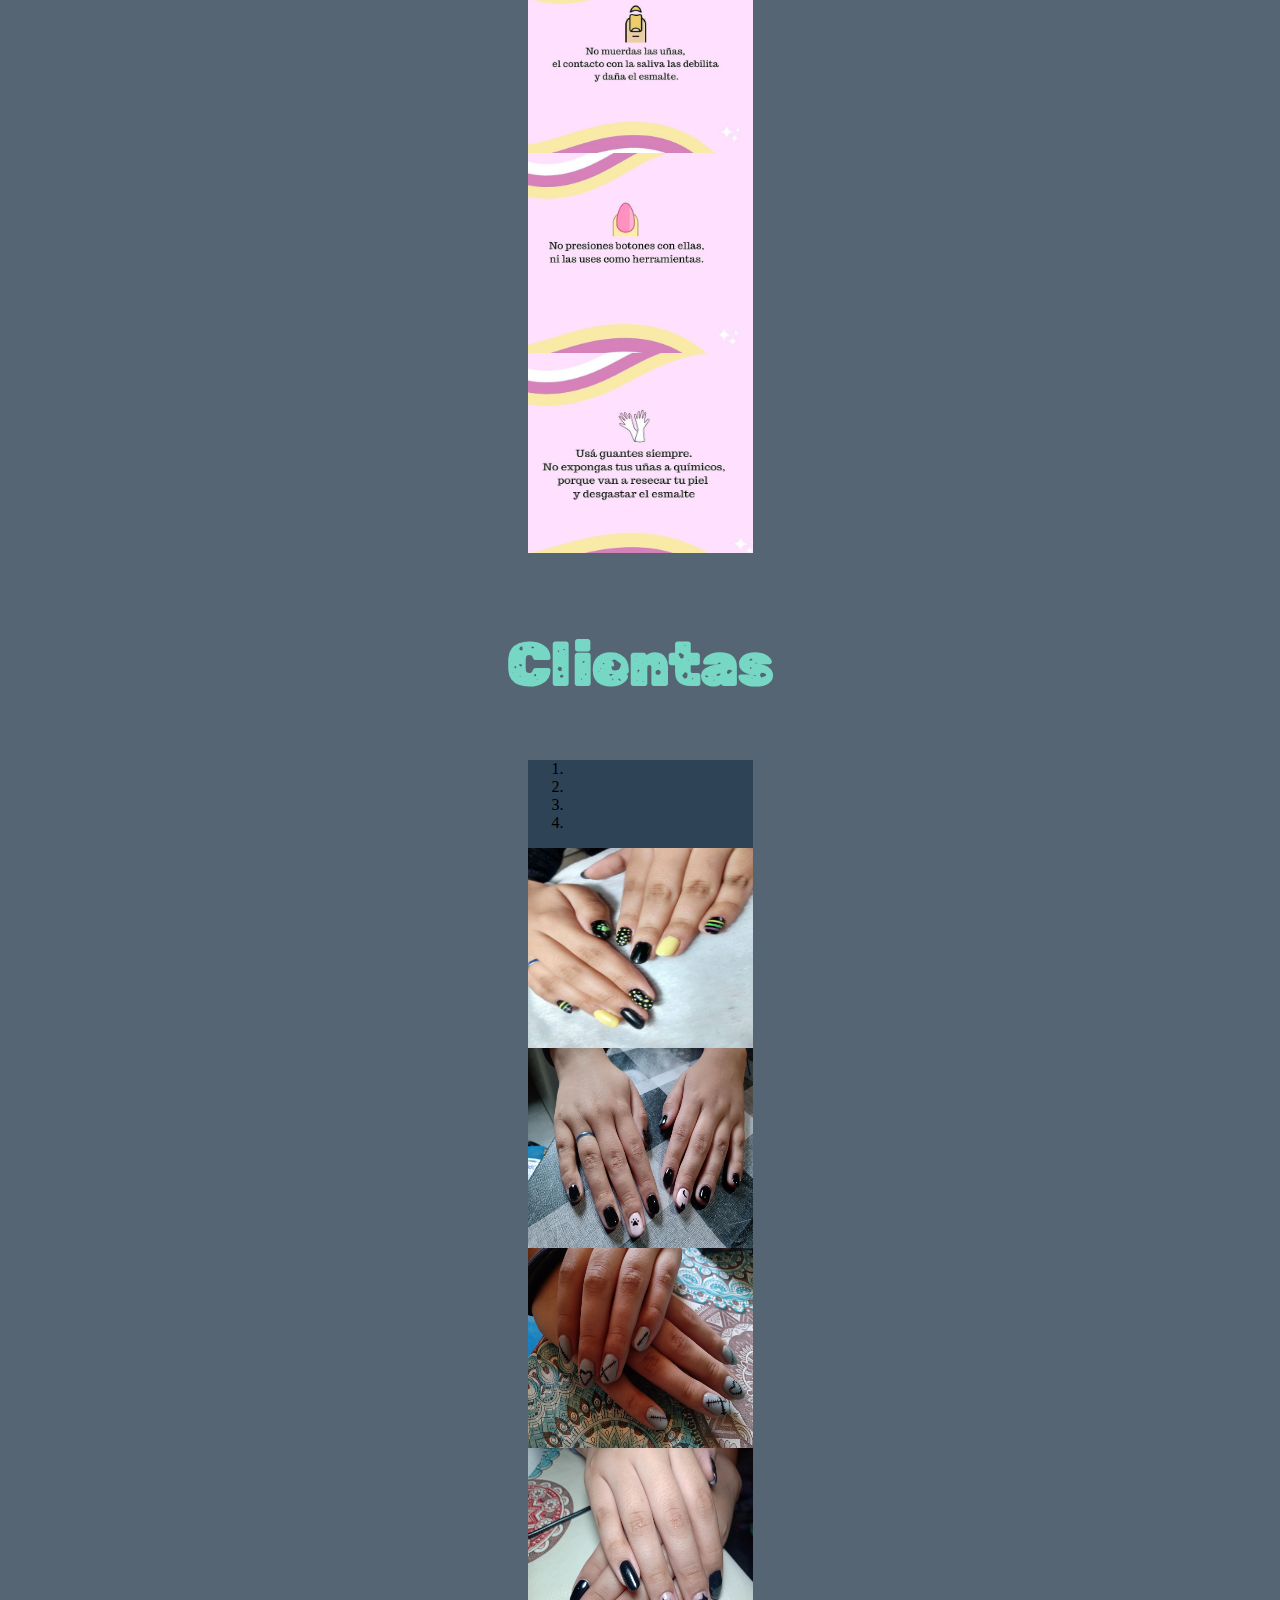
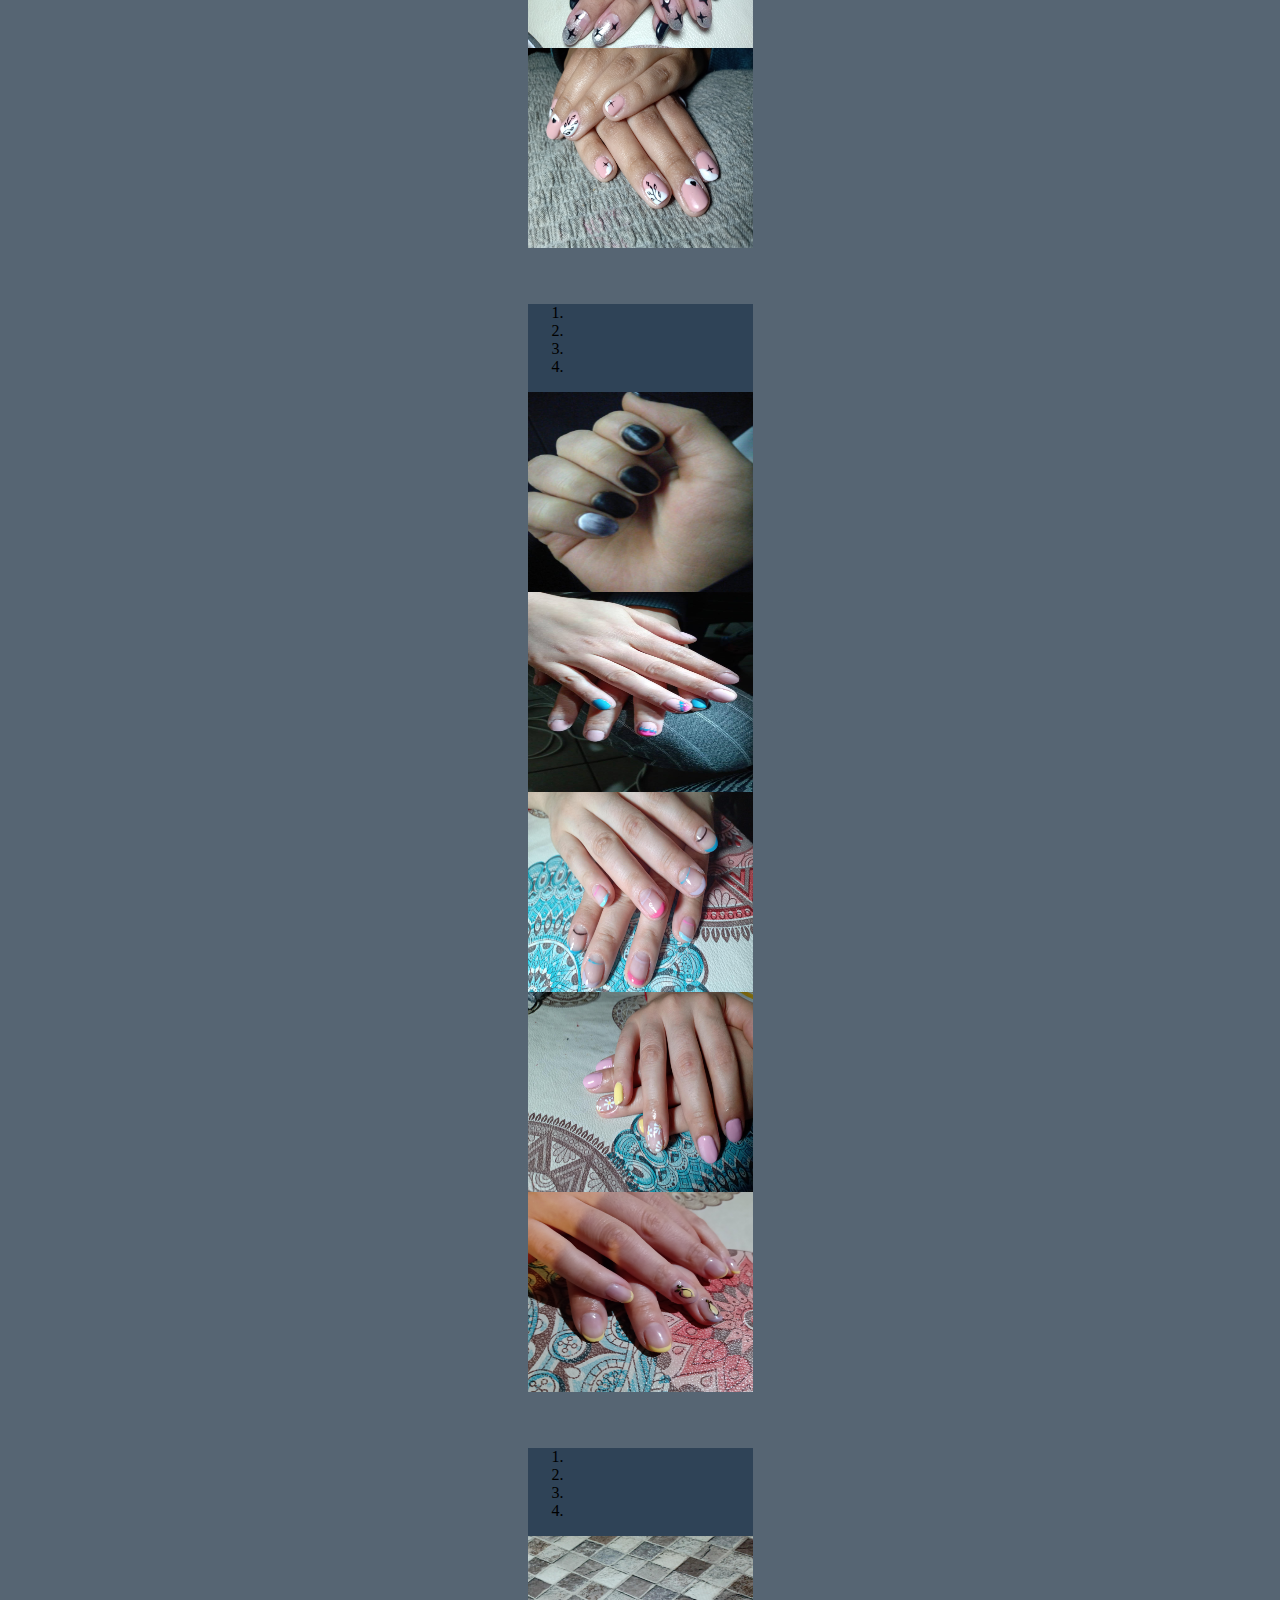
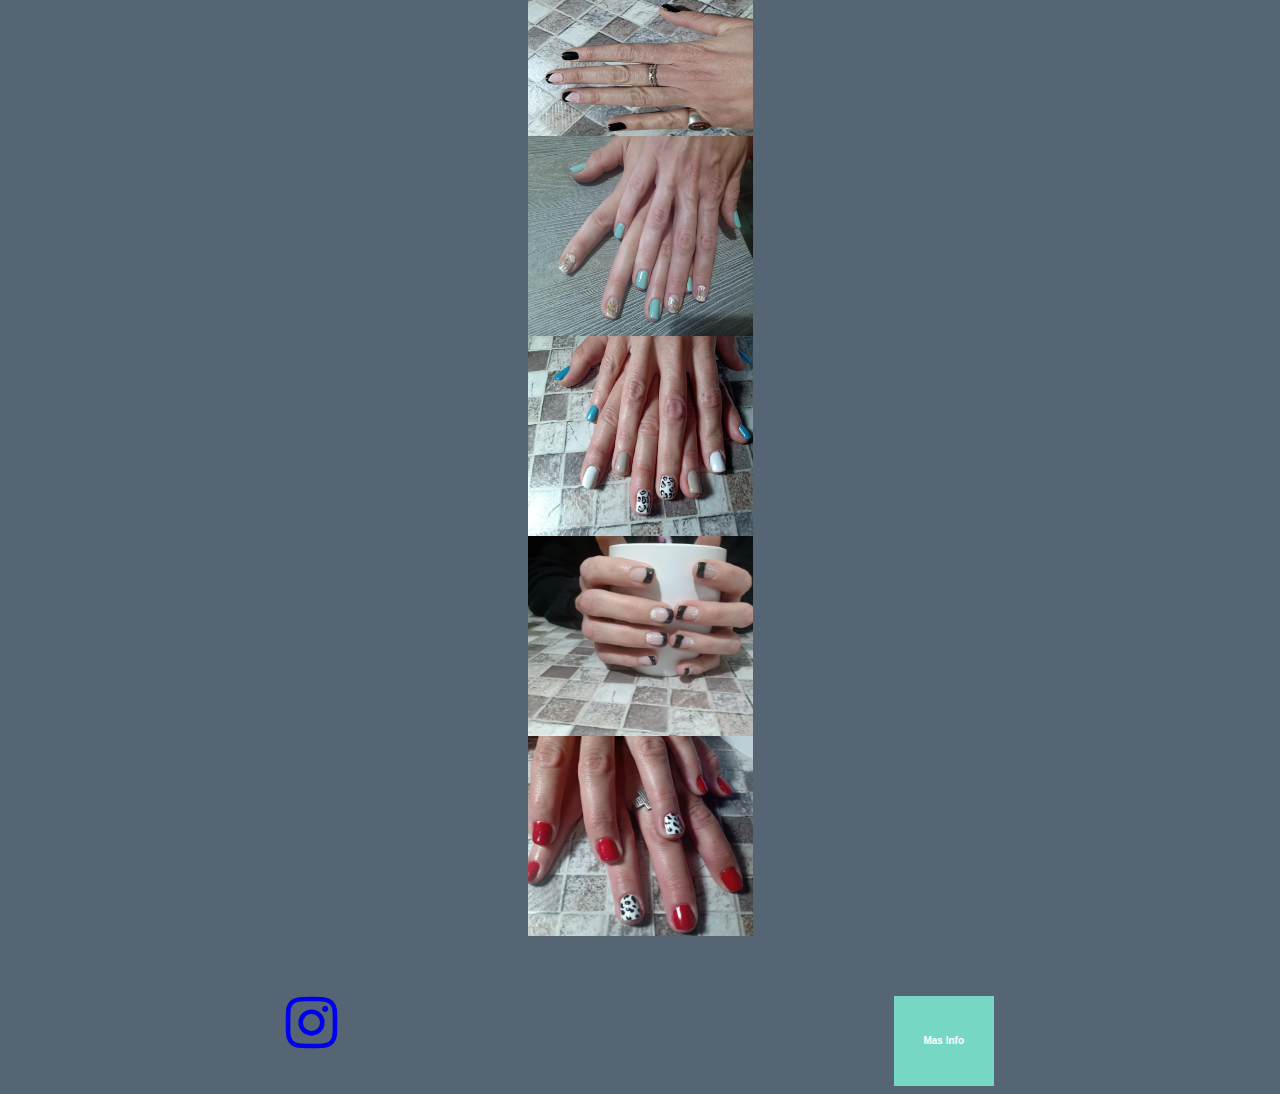
==== commit ec8bffdd: "Centrar titulos" ====
--- a/index.html
+++ b/index.html
@@ -73,8 +73,13 @@
 <br> <br><br><br>
 
 <section>
-  <h1>Recomendaciones</h1>
-
+  <div class="conteiner">
+    <div class="row">
+      <div class="col-12">
+  <h1>Cuidados</h1>
+</div>
+</div>
+</div>
 </section>
 <br><br><br>
       </nav>
@@ -103,7 +108,14 @@
 <br><br>
 <!--Empieza el carruosel de clientas-->
       <section>
-        <h1>Clientas</h1>
+        <div class="conteiner">
+          <div class="row">
+            <div class="col-12">
+            <h1>Clientas</h1>
+          </div>
+
+        </div>
+      </div>
 
       </section>
 <section class="carru">
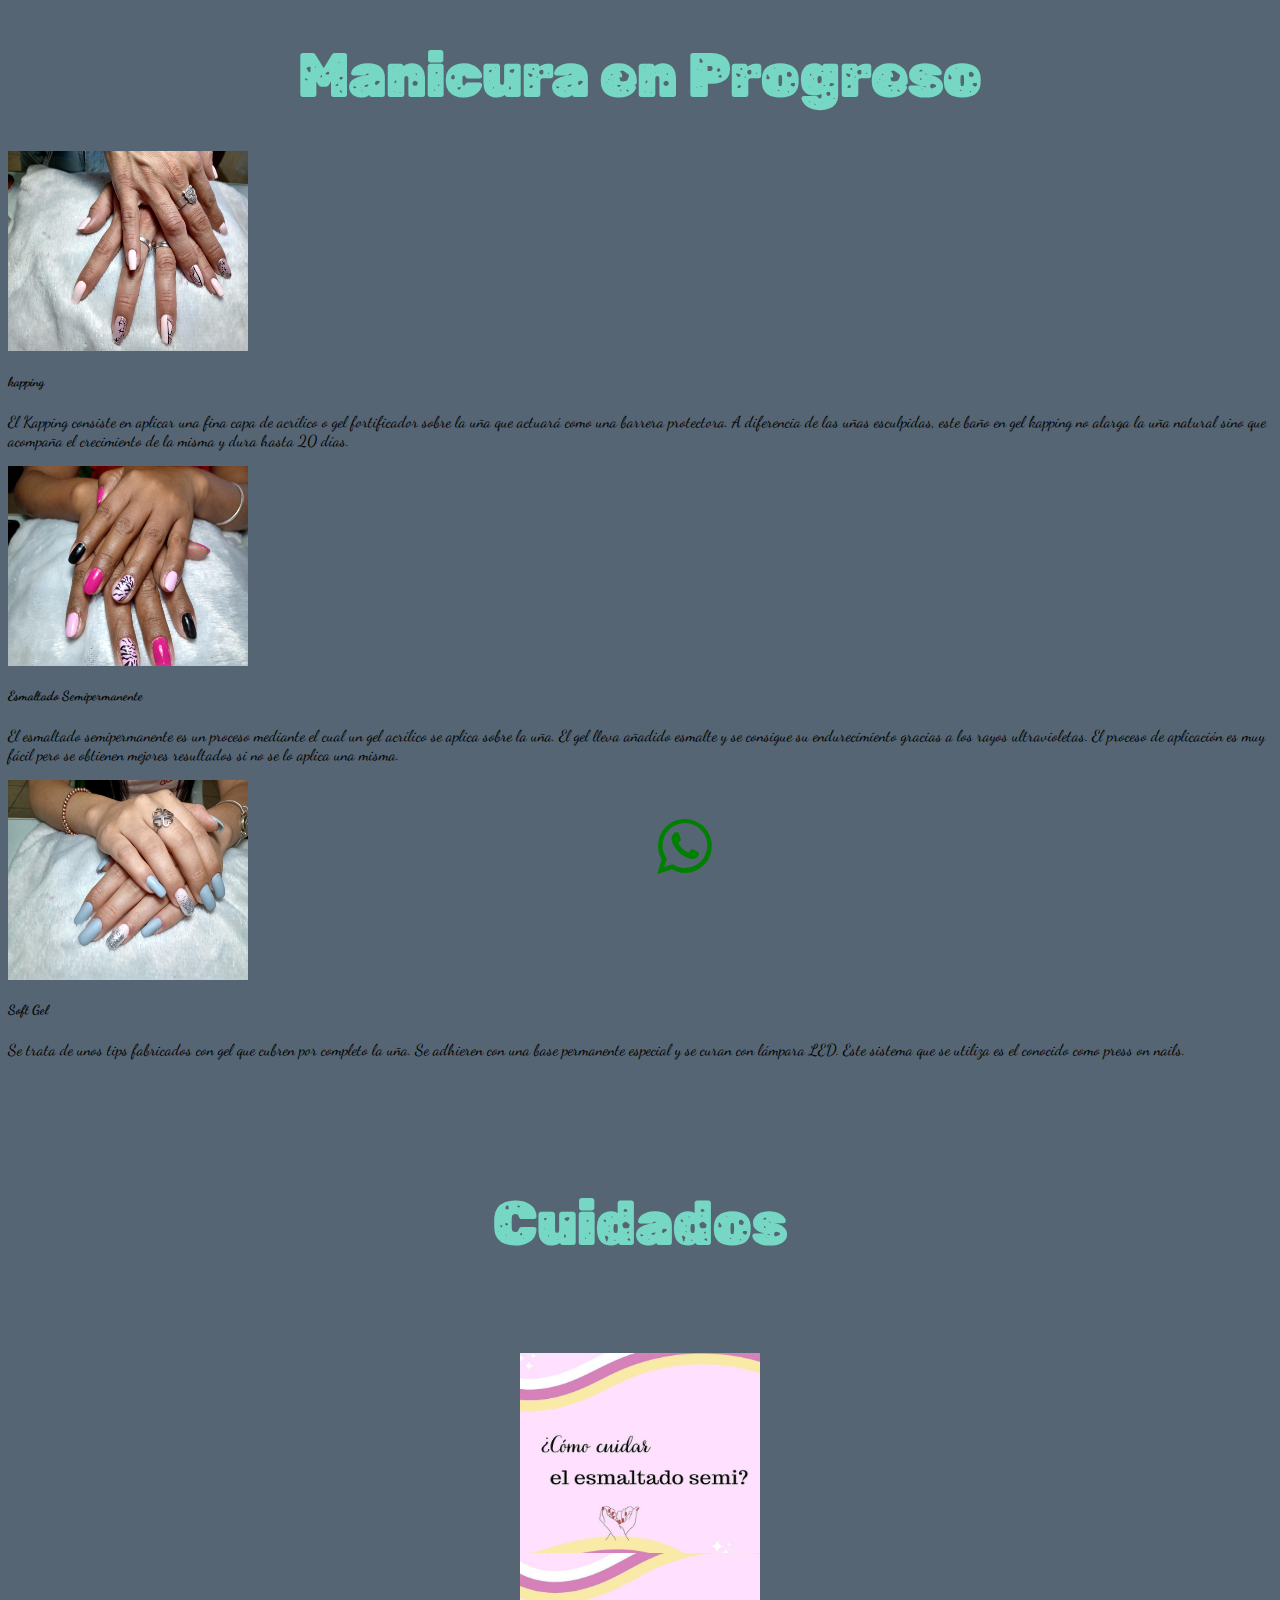
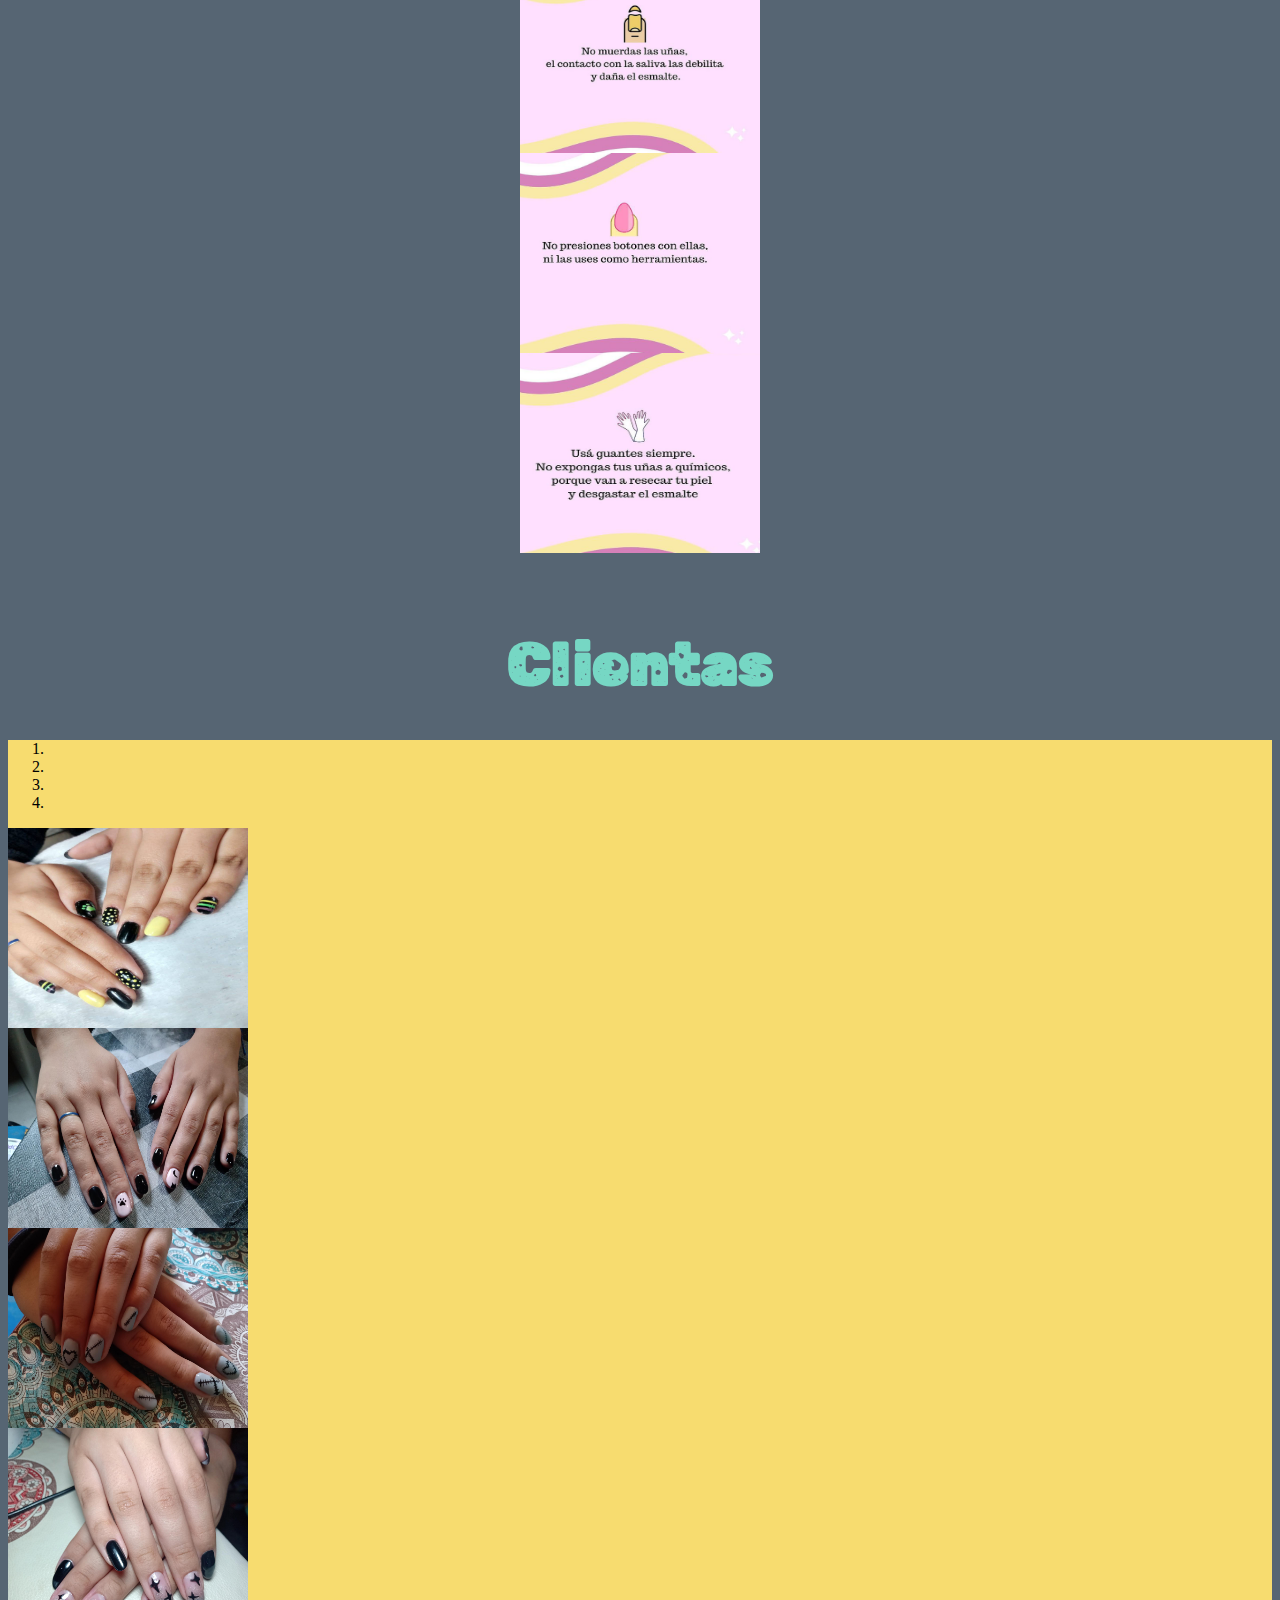
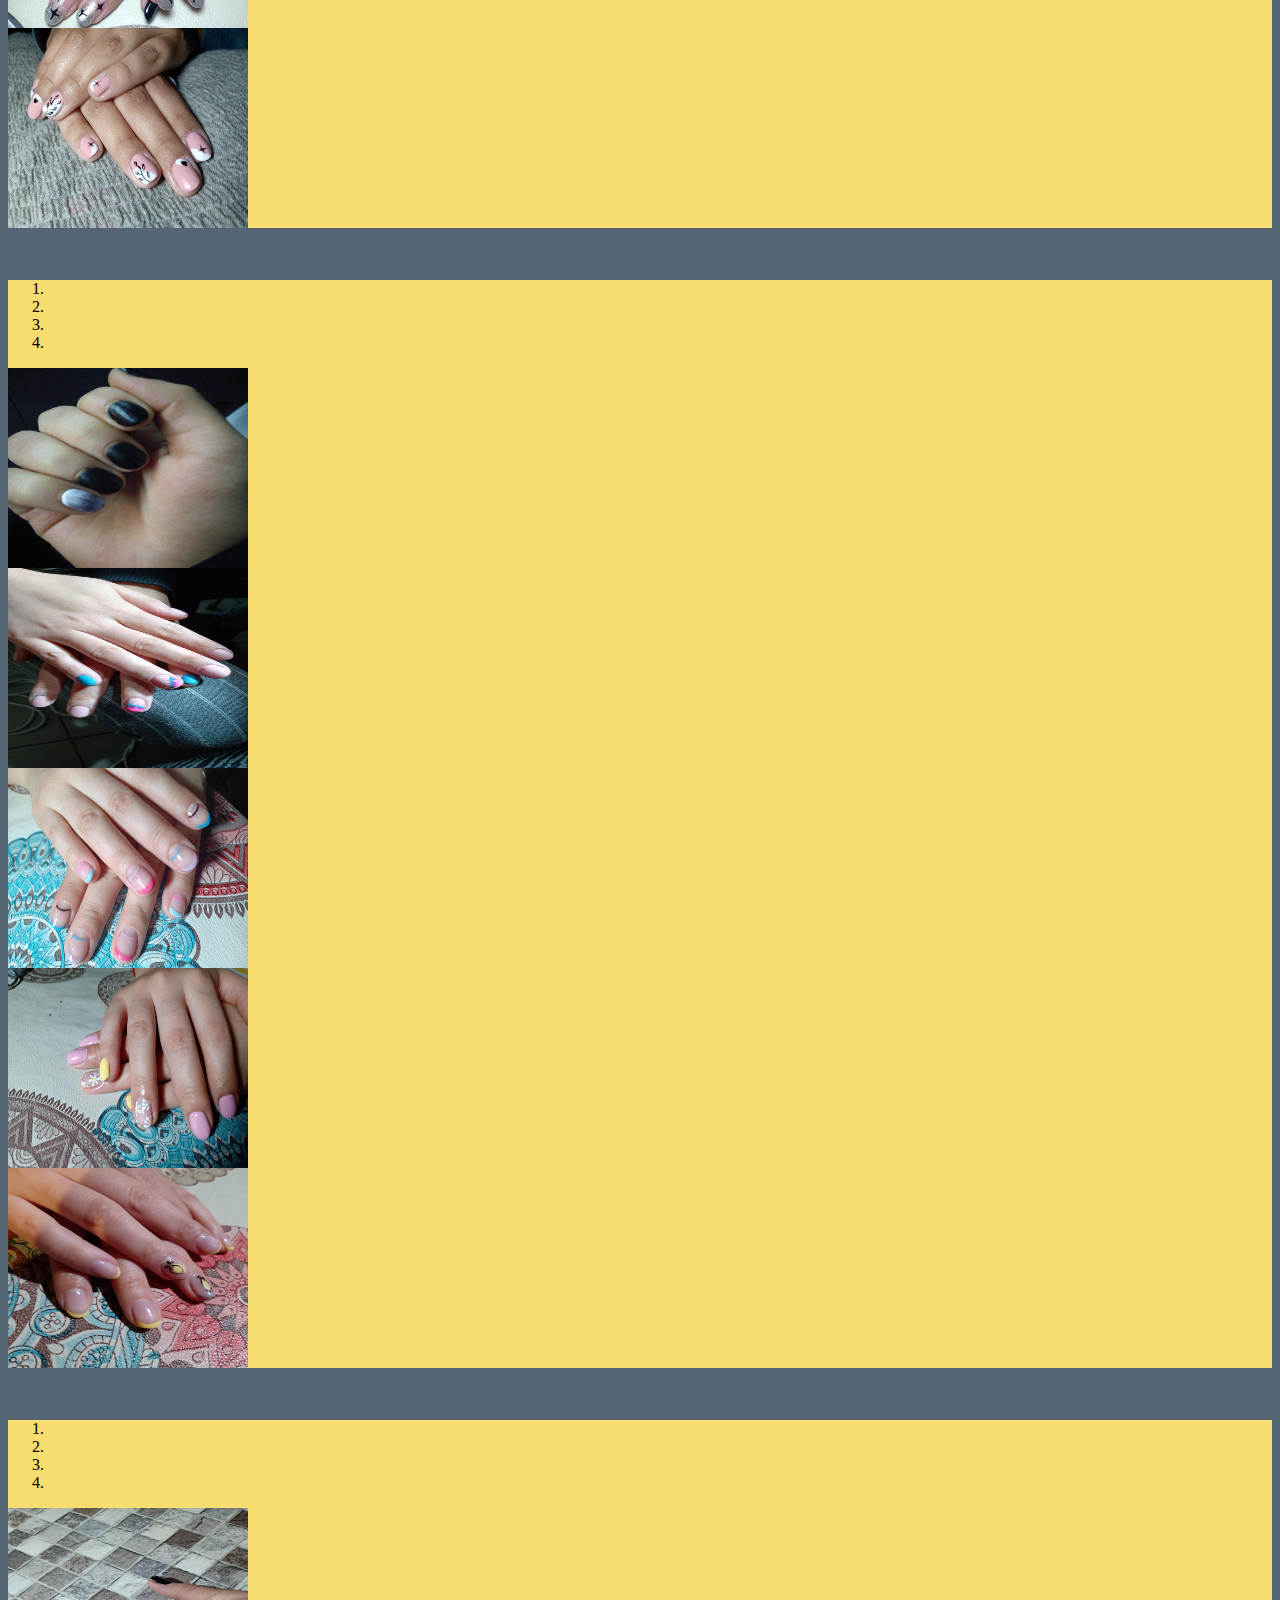
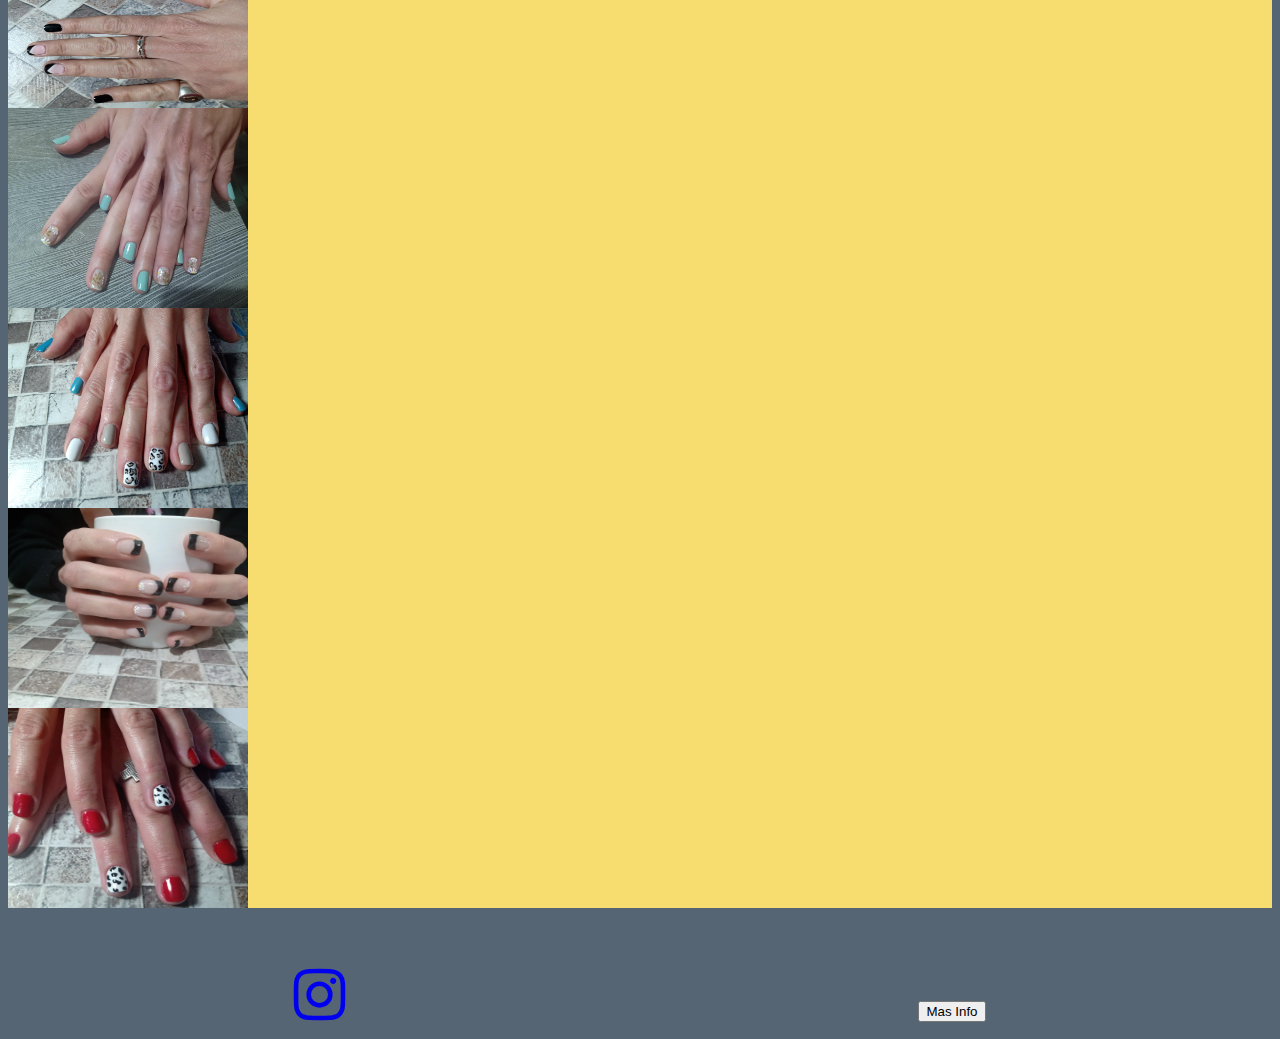
==== commit 361fb2ef: "casi responsivo" ====
--- a/index.html
+++ b/index.html
@@ -25,7 +25,7 @@
       <!--  <div class="card" style="width: 300px;">-->
       <div class="container">
         <div class="row">
-      <div class=" col-sm-12 col-md-2 col-lg-2">
+      <div class=" col-sm-12 col-md-4 col-lg-4">
       <div class="card" >
 
           <img src="./imagenes/kapping.jpg" class="card-img-top" alt="...">
@@ -39,7 +39,7 @@
   <!--card semi
 <div class="card" style="width: 300px;">-->
 
-<div class=" col-sm-12 col-md-2 col-lg-2">
+<div class=" col-sm-12 col-md-4 col-lg-4">
 <div class="card" >
 
     <img src="./imagenes/semi.jpg" class="card-img-top" alt="...">
@@ -55,7 +55,7 @@
 <!--card soft
 <div class="card" style="width: 300px;">-->
 
-<div class=" col-sm-12 col-md-2 col-lg-2">
+<div class=" col-sm-12 col-md-4 col-lg-4">
 <div class="card" >
 
   <img src="./imagenes/soft.jpg" class="card-img-top" alt="...">
@@ -86,19 +86,19 @@
       <nav class="recomendaciones">
         <div class="container">
           <div class="row">
-        <div class=" col-sm-12 col-md-2 col-lg-2">
+        <div class=" col-sm-12  col-lg-3">
           <img src="./imagenes/cuidado1 (1).png" alt="">
         </div>
 
-<div class=" col-sm-12 col-md-2 col-lg-2">
+<div class=" col-sm-12 col-lg-3">
     <img src="./imagenes/cuidado1 (2).png" alt="">
 </div>
 
-    <div class=" col-sm-12 col-md-2 col-lg-2">
+    <div class=" col-sm-12 col-lg-3">
         <img src="./imagenes/cuidado1 (3).png" alt="">
     </div>
 
-    <div class=" col-sm-12 col-md-2 col-lg-2">
+    <div class=" col-sm-12 col-lg-3 justify-content-space-around">
       <img src="./imagenes/cuidado1 (4).png" alt="">
     </div>
   </div>
@@ -123,8 +123,9 @@
 <script src="https://cdn.jsdelivr.net/npm/bootstrap@4.6.0/dist/js/bootstrap.bundle.min.js"></script>
 <style>
 .carousel{
-    background: #2f4357;
-    margin-top: 20px;
+    background:#F7DC6F;
+    margin-top: 10px;
+    justify-content: center;
 }
 .carousel-item{
     text-align: center;
@@ -134,7 +135,7 @@
 </head>
   <div class="container">
     <div class="row">
-  <div class=" col-sm-12 col-md-2 col-lg-2">
+  <div class=" col-sm-12 col-md-2 col-lg-4">
     <div id="myCarousel" class="carousel slide" data-ride="carousel">
         <!-- Carousel indicators -->
         <ol class="carousel-indicators">
@@ -176,8 +177,9 @@
 <script src="https://cdn.jsdelivr.net/npm/bootstrap@4.6.0/dist/js/bootstrap.bundle.min.js"></script>
 <style>
 .carousel{
-    background: #2f4357;
-    margin-top: 20px;
+    background: #F7DC6F;
+    margin-top: 10px;
+    justify-content: center;
 }
 .carousel-item{
     text-align: center;
@@ -186,7 +188,7 @@
 </style>
 </head>
 
-<div class="col-sm-12 col-md-3 col-lg-2">
+<div class="col-sm-12 col-md-3 col-lg-4">
     <div id="myCarousel" class="carousel slide" data-ride="carousel">
         <!-- Carousel indicators -->
         <ol class="carousel-indicators">
@@ -229,8 +231,9 @@
 <script src="https://cdn.jsdelivr.net/npm/bootstrap@4.6.0/dist/js/bootstrap.bundle.min.js"></script>
 <style>
 .carousel{
-    background: #2f4357;
-    margin-top: 20px;
+    background: #F7DC6F;
+    margin-top: 10px;
+    justify-content: center;
 }
 .carousel-item{
     text-align: center;
@@ -239,7 +242,7 @@
 </style>
 </head>
 
-<div class="col-sm-12 col-md-3 col-lg-2">
+<div class="col-sm-12 col-md-3 col-lg-4">
     <div id="myCarousel" class="carousel slide" data-ride="carousel">
         <!-- Carousel indicators -->
         <ol class="carousel-indicators">
@@ -280,11 +283,10 @@
 </section>
 
 <br><br><br>
-      <section  class="iconos">
+      <footer>
 
 
         <div class="instagram">
-
         <a href="https://www.instagram.com/paulaluciacontreras/" target="_blank"><i class="fa fa-instagram"></i></a>
         </div>
 
@@ -293,16 +295,14 @@
       </div>
 
       <div class="what">
-        <a class="what" href="https://api.whatsapp.com/send?phone=5492612590822&text=Manicura" target="_blank">
-
+        <a class="what" href="https://api.whatsapp.com/send?phone=5492612590822&text=Hola me gustaria saber..." target="_blank">
     <i class="icon-whatsapp"></i>
-
-
     </a>
       </div>
-    </section>
-<script src="https://yoyaestilos.cl/wp-content/plugins/wp-whatsapp-chat/assets/frontend/js/qlwapp.min.js?ver=4.7.0" id="qlwapp-js"></script>
-      <!-- JavaScript Bundle with Popper -->
+    </footer>
+
+<!--<script src="https://yoyaestilos.cl/wp-content/plugins/wp-whatsapp-chat/assets/frontend/js/qlwapp.min.js?ver=4.7.0" id="qlwapp-js"></script>
+       JavaScript Bundle with Popper -->
       <script src="https://cdn.jsdelivr.net/npm/bootstrap@5.2.0-beta1/dist/js/bootstrap.bundle.min.js" integrity="sha384-pprn3073KE6tl6bjs2QrFaJGz5/SUsLqktiwsUTF55Jfv3qYSDhgCecCxMW52nD2" crossorigin="anonymous"></script>
   </body>
 </html>
--- a/css/estilo.css
+++ b/css/estilo.css
@@ -31,21 +31,26 @@
   .dire{
     display: flex;
     align-items: center;
-    
+
   }
 input, textarea{
   display: flex;
   justify-content: center;
 }
-  button{
+  button:hover{
     font-size:10px;
        font-weight:bold;
        color:white;
        background:#76D7C4;
        border:0px;
-       width:100px;
-       height:90px;
+       width:150px;
+       height:150px;
   }
+  /*button:hover{
+    color:#76D7C4;
+    width: 150px;
+    height: 120px;
+  }*/
 nav{
   font-family: "cursiva";
   display: flex;
@@ -55,41 +60,26 @@
   background-color: #F7DC6F;
 display: flex;
 justify-content: space-between;
-    min-height: 180px; /* Prevent carousel from being distorted if for some reason image doesn't load */
+    /*min-height: 180px; Prevent carousel from being distorted if for some reason image doesn't load */
+}
+.carrousel-item{
+  display: flex;
+  justify-content: center;
+  background-color: #F7DC6F;
 }
  img{
    display:flex;
    justify-content:center;
    height: 200px;
-   width: 225px
- }
+   width: 240px;
 
-
-
-.carru{
-  height: 30%;
-  width: auto;
-  display: flex;
-  justify-content: space-around;
-  position: relative;
 }
- /*icono de facebook*/
 
 .instagram{
-  color: red;
+  color:orange;
   font-size: 60px;
   border-bottom-color: orange;
 }
-
-
-.iconos{
-  width:auto;/*tamaño del footer*/
-  height: 20%;
-  display:flex;
-  justify-content:space-around;
-  align-items:baseline;
-    font-size: 40px;
-  }
   .what{
     color: green;
     font-size: 5vmax;
@@ -97,5 +87,12 @@
     bottom: 15px;
     display: flex;
     justify-content: flex-start;
-
   }
+  footer{
+    width:auto;
+    height: 20%;
+    display:flex;
+    justify-content:space-around;
+    align-items:baseline;
+      font-size: 40px;
+    }
